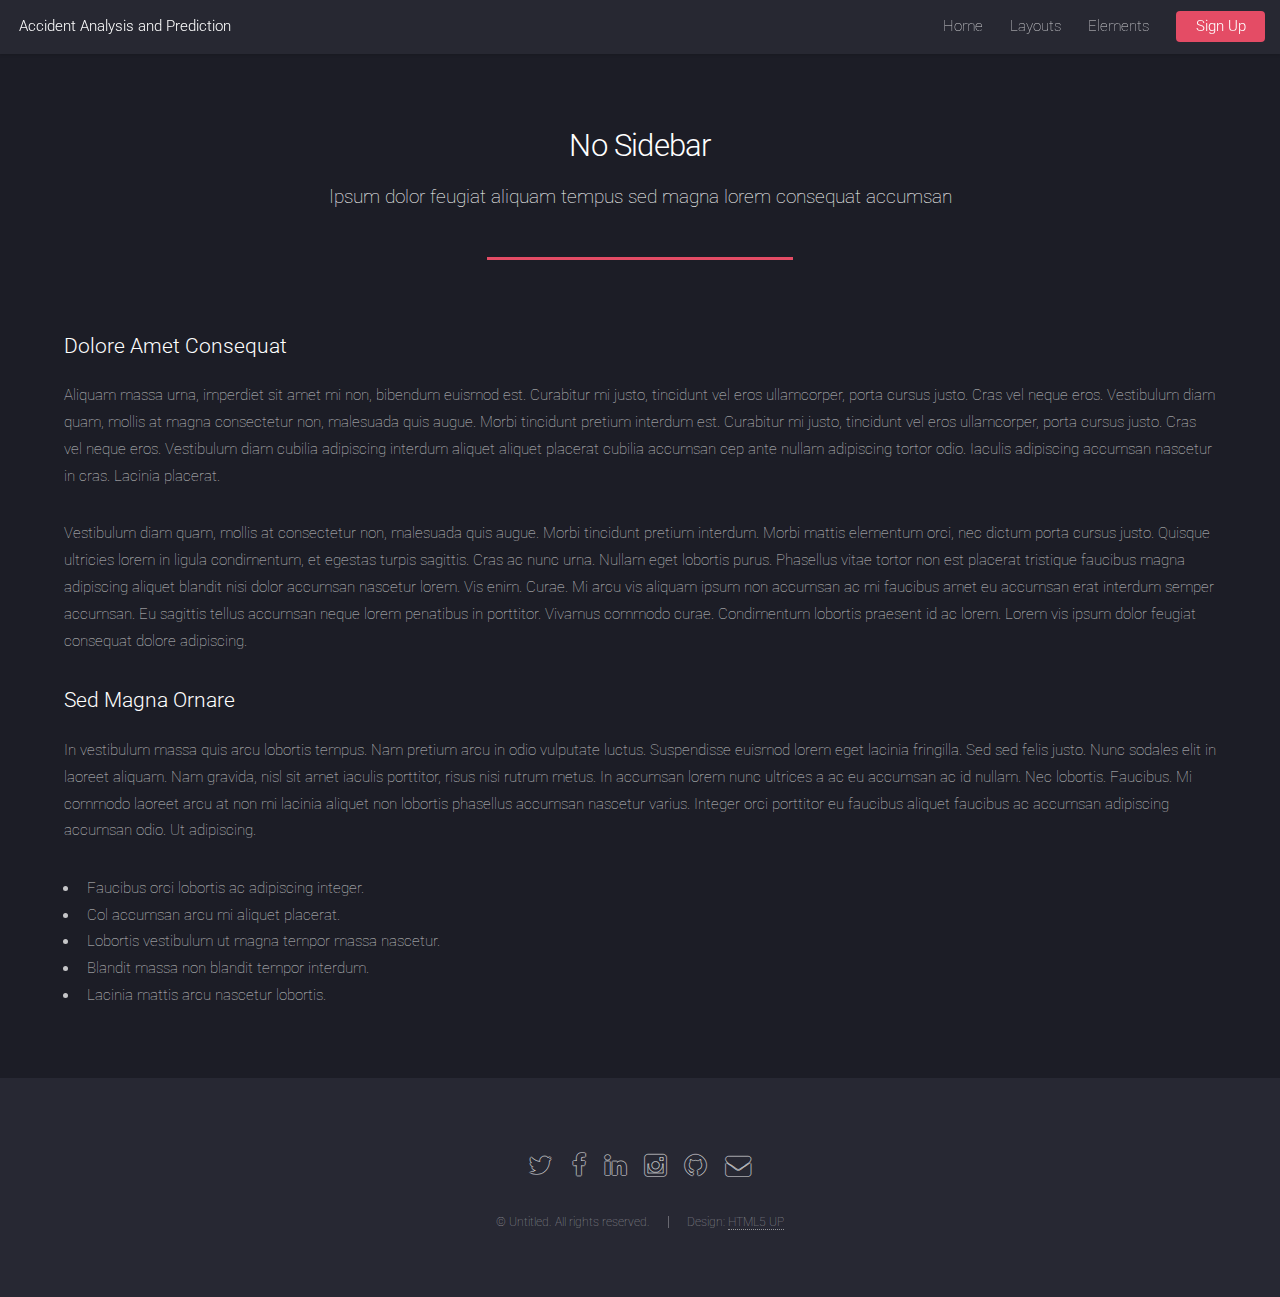
==== graphs.html @ af078f93 "Initial Commit" ====
<!DOCTYPE HTML>
<!--
	Landed by HTML5 UP
	html5up.net | @n33co
	Free for personal and commercial use under the CCA 3.0 license (html5up.net/license)
-->
<html>
	<head>
		<title>No Sidebar - Landed by HTML5 UP</title>
		<meta charset="utf-8" />
		<meta name="viewport" content="width=device-width, initial-scale=1" />
		<!--[if lte IE 8]><script src="assets/js/ie/html5shiv.js"></script><![endif]-->
		<link rel="stylesheet" href="assets/css/main.css" />
		<script type="text/javascript" src="http://public.tableausoftware.com/javascripts/api/tableau_v8.debug.js"></script>
		<script type="text/javascript" src="graph.js"></script>
		<!--[if lte IE 9]><link rel="stylesheet" href="assets/css/ie9.css" /><![endif]-->
		<!--[if lte IE 8]><link rel="stylesheet" href="assets/css/ie8.css" /><![endif]-->
	</head>
	<body>
		<div id="page-wrapper">

			<!-- Header -->
				<header id="header">
					<h1 id="logo"><a href="index.html">Accident Analysis and Prediction</a></h1>
					<nav id="nav">
						<ul>
							<li><a href="index.html">Home</a></li>
							<li>
								<a href="#">Layouts</a>
								<ul>
									<li><a href="left-sidebar.html">Left Sidebar</a></li>
									<li><a href="right-sidebar.html">Right Sidebar</a></li>
									<li><a href="no-sidebar.html">No Sidebar</a></li>
									<li>
										<a href="#">Submenu</a>
										<ul>
											<li><a href="#">Option 1</a></li>
											<li><a href="#">Option 2</a></li>
											<li><a href="#">Option 3</a></li>
											<li><a href="#">Option 4</a></li>
										</ul>
									</li>
								</ul>
							</li>
							<li><a href="elements.html">Elements</a></li>
							<li><a href="#" class="button special">Sign Up</a></li>
						</ul>
					</nav>
				</header>

				<!-- <div id='viz'></div> -->
			<!-- Main -->
				<div id="main" class="wrapper style1">
					<div class="container">
						<header class="major">
							<h2>No Sidebar</h2>
							<p>Ipsum dolor feugiat aliquam tempus sed magna lorem consequat accumsan</p>
						</header>

						<!-- Content -->
							<section id="content">
								<div id='viz_dayKilled'></div>
								<div id='viz_yearKilled'></div>
								<!-- <a href="#" class="image fit"><img src="images/pic07.jpg" alt="" /></a>
								 --><h3>Dolore Amet Consequat</h3>
								<p>Aliquam massa urna, imperdiet sit amet mi non, bibendum euismod est. Curabitur mi justo, tincidunt vel eros ullamcorper, porta cursus justo. Cras vel neque eros. Vestibulum diam quam, mollis at magna consectetur non, malesuada quis augue. Morbi tincidunt pretium interdum est. Curabitur mi justo, tincidunt vel eros ullamcorper, porta cursus justo. Cras vel neque eros. Vestibulum diam cubilia adipiscing interdum aliquet aliquet placerat cubilia accumsan cep ante nullam adipiscing tortor odio. Iaculis adipiscing accumsan nascetur in cras. Lacinia placerat.</p>
								<p>Vestibulum diam quam, mollis at consectetur non, malesuada quis augue. Morbi tincidunt pretium interdum. Morbi mattis elementum orci, nec dictum porta cursus justo. Quisque ultricies lorem in ligula condimentum, et egestas turpis sagittis. Cras ac nunc urna. Nullam eget lobortis purus. Phasellus vitae tortor non est placerat tristique faucibus magna adipiscing aliquet blandit nisi dolor accumsan nascetur lorem. Vis enim. Curae. Mi arcu vis aliquam ipsum non accumsan ac mi faucibus amet eu accumsan erat interdum semper accumsan. Eu sagittis tellus accumsan neque lorem penatibus in porttitor. Vivamus commodo curae. Condimentum lobortis praesent id ac lorem. Lorem vis ipsum dolor feugiat consequat dolore adipiscing.</p>
								<h3>Sed Magna Ornare</h3>
								<p>In vestibulum massa quis arcu lobortis tempus. Nam pretium arcu in odio vulputate luctus. Suspendisse euismod lorem eget lacinia fringilla. Sed sed felis justo. Nunc sodales elit in laoreet aliquam. Nam gravida, nisl sit amet iaculis porttitor, risus nisi rutrum metus. In accumsan lorem nunc ultrices a ac eu accumsan ac id nullam. Nec lobortis. Faucibus. Mi commodo laoreet arcu at non mi lacinia aliquet non lobortis phasellus accumsan nascetur varius. Integer orci porttitor eu faucibus aliquet faucibus ac accumsan adipiscing accumsan odio. Ut adipiscing.</p>
								<ul>
									<li>Faucibus orci lobortis ac adipiscing integer.</li>
									<li>Col accumsan arcu mi aliquet placerat.</li>
									<li>Lobortis vestibulum ut magna tempor massa nascetur.</li>
									<li>Blandit massa non blandit tempor interdum.</li>
									<li>Lacinia mattis arcu nascetur lobortis.</li>
								</ul>
							</section>

					</div>
				</div>

			<!-- Footer -->
				<footer id="footer">
					<ul class="icons">
						<li><a href="#" class="icon alt fa-twitter"><span class="label">Twitter</span></a></li>
						<li><a href="#" class="icon alt fa-facebook"><span class="label">Facebook</span></a></li>
						<li><a href="#" class="icon alt fa-linkedin"><span class="label">LinkedIn</span></a></li>
						<li><a href="#" class="icon alt fa-instagram"><span class="label">Instagram</span></a></li>
						<li><a href="#" class="icon alt fa-github"><span class="label">GitHub</span></a></li>
						<li><a href="#" class="icon alt fa-envelope"><span class="label">Email</span></a></li>
					</ul>
					<ul class="copyright">
						<li>&copy; Untitled. All rights reserved.</li><li>Design: <a href="http://html5up.net">HTML5 UP</a></li>
					</ul>
				</footer>

		</div>

		<!-- Scripts -->
			<script src="assets/js/jquery.min.js"></script>
			<script src="assets/js/jquery.scrolly.min.js"></script>
			<script src="assets/js/jquery.dropotron.min.js"></script>
			<script src="assets/js/jquery.scrollex.min.js"></script>
			<script src="assets/js/skel.min.js"></script>
			<script src="assets/js/util.js"></script>
			<!--[if lte IE 8]><script src="assets/js/ie/respond.min.js"></script><![endif]-->
			<script src="assets/js/main.js"></script>

	</body>
</html>
---- assets/css/main.css ----
@import url("font-awesome.min.css");
@import url("http://fonts.googleapis.com/css?family=Roboto:100,300,100italic,300italic");

/*
	Landed by HTML5 UP
	html5up.net | @n33co
	Free for personal and commercial use under the CCA 3.0 license (html5up.net/license)
*/

/* Reset */

	html, body, div, span, applet, object, iframe, h1, h2, h3, h4, h5, h6, p, blockquote, pre, a, abbr, acronym, address, big, cite, code, del, dfn, em, img, ins, kbd, q, s, samp, small, strike, strong, sub, sup, tt, var, b, u, i, center, dl, dt, dd, ol, ul, li, fieldset, form, label, legend, table, caption, tbody, tfoot, thead, tr, th, td, article, aside, canvas, details, embed, figure, figcaption, footer, header, hgroup, menu, nav, output, ruby, section, summary, time, mark, audio, video {
		margin: 0;
		padding: 0;
		border: 0;
		font-size: 100%;
		font: inherit;
		vertical-align: baseline;
	}

	article, aside, details, figcaption, figure, footer, header, hgroup, menu, nav, section {
		display: block;
	}

	body {
		line-height: 1;
	}

	ol, ul {
		list-style: none;
	}

	blockquote, q {
		quotes: none;
	}

	blockquote:before, blockquote:after, q:before, q:after {
		content: '';
		content: none;
	}

	table {
		border-collapse: collapse;
		border-spacing: 0;
	}

	body {
		-webkit-text-size-adjust: none;
	}

/* Box Model */

	*, *:before, *:after {
		-moz-box-sizing: border-box;
		-webkit-box-sizing: border-box;
		box-sizing: border-box;
	}

/* Containers */

	.container {
		margin-left: auto;
		margin-right: auto;
	}

	.container.\31 25\25 {
		width: 100%;
		max-width: 87.5em;
		min-width: 70em;
	}

	.container.\37 5\25 {
		width: 52.5em;
	}

	.container.\35 0\25 {
		width: 35em;
	}

	.container.\32 5\25 {
		width: 17.5em;
	}

	.container {
		width: 70em;
	}

	@media screen and (max-width: 1680px) {

		.container.\31 25\25 {
			width: 100%;
			max-width: 87.5em;
			min-width: 70em;
		}

		.container.\37 5\25 {
			width: 52.5em;
		}

		.container.\35 0\25 {
			width: 35em;
		}

		.container.\32 5\25 {
			width: 17.5em;
		}

		.container {
			width: 70em;
		}

	}

	@media screen and (max-width: 1280px) {

		.container.\31 25\25 {
			width: 100%;
			max-width: 112.5%;
			min-width: 90%;
		}

		.container.\37 5\25 {
			width: 67.5%;
		}

		.container.\35 0\25 {
			width: 45%;
		}

		.container.\32 5\25 {
			width: 22.5%;
		}

		.container {
			width: 90%;
		}

	}

	@media screen and (max-width: 980px) {

		.container.\31 25\25 {
			width: 100%;
			max-width: 125%;
			min-width: 100%;
		}

		.container.\37 5\25 {
			width: 75%;
		}

		.container.\35 0\25 {
			width: 50%;
		}

		.container.\32 5\25 {
			width: 25%;
		}

		.container {
			width: 100% !important;
		}

	}

	@media screen and (max-width: 736px) {

		.container.\31 25\25 {
			width: 100%;
			max-width: 125%;
			min-width: 100%;
		}

		.container.\37 5\25 {
			width: 75%;
		}

		.container.\35 0\25 {
			width: 50%;
		}

		.container.\32 5\25 {
			width: 25%;
		}

		.container {
			width: 100% !important;
		}

	}

	@media screen and (max-width: 480px) {

		.container.\31 25\25 {
			width: 100%;
			max-width: 125%;
			min-width: 100%;
		}

		.container.\37 5\25 {
			width: 75%;
		}

		.container.\35 0\25 {
			width: 50%;
		}

		.container.\32 5\25 {
			width: 25%;
		}

		.container {
			width: 100% !important;
		}

	}

/* Grid */

	.row {
		border-bottom: solid 1px transparent;
		-moz-box-sizing: border-box;
		-webkit-box-sizing: border-box;
		box-sizing: border-box;
	}

	.row > * {
		float: left;
		-moz-box-sizing: border-box;
		-webkit-box-sizing: border-box;
		box-sizing: border-box;
	}

	.row:after, .row:before {
		content: '';
		display: block;
		clear: both;
		height: 0;
	}

	.row.uniform > * > :first-child {
		margin-top: 0;
	}

	.row.uniform > * > :last-child {
		margin-bottom: 0;
	}

	.row.\30 \25 > * {
		padding: 0 0 0 0em;
	}

	.row.\30 \25 {
		margin: 0 0 -1px 0em;
	}

	.row.uniform.\30 \25 > * {
		padding: 0em 0 0 0em;
	}

	.row.uniform.\30 \25 {
		margin: 0em 0 -1px 0em;
	}

	.row > * {
		padding: 0 0 0 2.5em;
	}

	.row {
		margin: 0 0 -1px -2.5em;
	}

	.row.uniform > * {
		padding: 2.5em 0 0 2.5em;
	}

	.row.uniform {
		margin: -2.5em 0 -1px -2.5em;
	}

	.row.\32 00\25 > * {
		padding: 0 0 0 5em;
	}

	.row.\32 00\25 {
		margin: 0 0 -1px -5em;
	}

	.row.uniform.\32 00\25 > * {
		padding: 5em 0 0 5em;
	}

	.row.uniform.\32 00\25 {
		margin: -5em 0 -1px -5em;
	}

	.row.\31 50\25 > * {
		padding: 0 0 0 3.75em;
	}

	.row.\31 50\25 {
		margin: 0 0 -1px -3.75em;
	}

	.row.uniform.\31 50\25 > * {
		padding: 3.75em 0 0 3.75em;
	}

	.row.uniform.\31 50\25 {
		margin: -3.75em 0 -1px -3.75em;
	}

	.row.\35 0\25 > * {
		padding: 0 0 0 1.25em;
	}

	.row.\35 0\25 {
		margin: 0 0 -1px -1.25em;
	}

	.row.uniform.\35 0\25 > * {
		padding: 1.25em 0 0 1.25em;
	}

	.row.uniform.\35 0\25 {
		margin: -1.25em 0 -1px -1.25em;
	}

	.row.\32 5\25 > * {
		padding: 0 0 0 0.625em;
	}

	.row.\32 5\25 {
		margin: 0 0 -1px -0.625em;
	}

	.row.uniform.\32 5\25 > * {
		padding: 0.625em 0 0 0.625em;
	}

	.row.uniform.\32 5\25 {
		margin: -0.625em 0 -1px -0.625em;
	}

	.\31 2u, .\31 2u\24 {
		width: 100%;
		clear: none;
		margin-left: 0;
	}

	.\31 1u, .\31 1u\24 {
		width: 91.6666666667%;
		clear: none;
		margin-left: 0;
	}

	.\31 0u, .\31 0u\24 {
		width: 83.3333333333%;
		clear: none;
		margin-left: 0;
	}

	.\39 u, .\39 u\24 {
		width: 75%;
		clear: none;
		margin-left: 0;
	}

	.\38 u, .\38 u\24 {
		width: 66.6666666667%;
		clear: none;
		margin-left: 0;
	}

	.\37 u, .\37 u\24 {
		width: 58.3333333333%;
		clear: none;
		margin-left: 0;
	}

	.\36 u, .\36 u\24 {
		width: 50%;
		clear: none;
		margin-left: 0;
	}

	.\35 u, .\35 u\24 {
		width: 41.6666666667%;
		clear: none;
		margin-left: 0;
	}

	.\34 u, .\34 u\24 {
		width: 33.3333333333%;
		clear: none;
		margin-left: 0;
	}

	.\33 u, .\33 u\24 {
		width: 25%;
		clear: none;
		margin-left: 0;
	}

	.\32 u, .\32 u\24 {
		width: 16.6666666667%;
		clear: none;
		margin-left: 0;
	}

	.\31 u, .\31 u\24 {
		width: 8.3333333333%;
		clear: none;
		margin-left: 0;
	}

	.\31 2u\24 + *,
	.\31 1u\24 + *,
	.\31 0u\24 + *,
	.\39 u\24 + *,
	.\38 u\24 + *,
	.\37 u\24 + *,
	.\36 u\24 + *,
	.\35 u\24 + *,
	.\34 u\24 + *,
	.\33 u\24 + *,
	.\32 u\24 + *,
	.\31 u\24 + * {
		clear: left;
	}

	.\-11u {
		margin-left: 91.66667%;
	}

	.\-10u {
		margin-left: 83.33333%;
	}

	.\-9u {
		margin-left: 75%;
	}

	.\-8u {
		margin-left: 66.66667%;
	}

	.\-7u {
		margin-left: 58.33333%;
	}

	.\-6u {
		margin-left: 50%;
	}

	.\-5u {
		margin-left: 41.66667%;
	}

	.\-4u {
		margin-left: 33.33333%;
	}

	.\-3u {
		margin-left: 25%;
	}

	.\-2u {
		margin-left: 16.66667%;
	}

	.\-1u {
		margin-left: 8.33333%;
	}

	@media screen and (max-width: 1680px) {

		.row > * {
			padding: 0 0 0 2.5em;
		}

		.row {
			margin: 0 0 -1px -2.5em;
		}

		.row.uniform > * {
			padding: 2.5em 0 0 2.5em;
		}

		.row.uniform {
			margin: -2.5em 0 -1px -2.5em;
		}

		.row.\32 00\25 > * {
			padding: 0 0 0 5em;
		}

		.row.\32 00\25 {
			margin: 0 0 -1px -5em;
		}

		.row.uniform.\32 00\25 > * {
			padding: 5em 0 0 5em;
		}

		.row.uniform.\32 00\25 {
			margin: -5em 0 -1px -5em;
		}

		.row.\31 50\25 > * {
			padding: 0 0 0 3.75em;
		}

		.row.\31 50\25 {
			margin: 0 0 -1px -3.75em;
		}

		.row.uniform.\31 50\25 > * {
			padding: 3.75em 0 0 3.75em;
		}

		.row.uniform.\31 50\25 {
			margin: -3.75em 0 -1px -3.75em;
		}

		.row.\35 0\25 > * {
			padding: 0 0 0 1.25em;
		}

		.row.\35 0\25 {
			margin: 0 0 -1px -1.25em;
		}

		.row.uniform.\35 0\25 > * {
			padding: 1.25em 0 0 1.25em;
		}

		.row.uniform.\35 0\25 {
			margin: -1.25em 0 -1px -1.25em;
		}

		.row.\32 5\25 > * {
			padding: 0 0 0 0.625em;
		}

		.row.\32 5\25 {
			margin: 0 0 -1px -0.625em;
		}

		.row.uniform.\32 5\25 > * {
			padding: 0.625em 0 0 0.625em;
		}

		.row.uniform.\32 5\25 {
			margin: -0.625em 0 -1px -0.625em;
		}

		.\31 2u\28xlarge\29, .\31 2u\24\28xlarge\29 {
			width: 100%;
			clear: none;
			margin-left: 0;
		}

		.\31 1u\28xlarge\29, .\31 1u\24\28xlarge\29 {
			width: 91.6666666667%;
			clear: none;
			margin-left: 0;
		}

		.\31 0u\28xlarge\29, .\31 0u\24\28xlarge\29 {
			width: 83.3333333333%;
			clear: none;
			margin-left: 0;
		}

		.\39 u\28xlarge\29, .\39 u\24\28xlarge\29 {
			width: 75%;
			clear: none;
			margin-left: 0;
		}

		.\38 u\28xlarge\29, .\38 u\24\28xlarge\29 {
			width: 66.6666666667%;
			clear: none;
			margin-left: 0;
		}

		.\37 u\28xlarge\29, .\37 u\24\28xlarge\29 {
			width: 58.3333333333%;
			clear: none;
			margin-left: 0;
		}

		.\36 u\28xlarge\29, .\36 u\24\28xlarge\29 {
			width: 50%;
			clear: none;
			margin-left: 0;
		}

		.\35 u\28xlarge\29, .\35 u\24\28xlarge\29 {
			width: 41.6666666667%;
			clear: none;
			margin-left: 0;
		}

		.\34 u\28xlarge\29, .\34 u\24\28xlarge\29 {
			width: 33.3333333333%;
			clear: none;
			margin-left: 0;
		}

		.\33 u\28xlarge\29, .\33 u\24\28xlarge\29 {
			width: 25%;
			clear: none;
			margin-left: 0;
		}

		.\32 u\28xlarge\29, .\32 u\24\28xlarge\29 {
			width: 16.6666666667%;
			clear: none;
			margin-left: 0;
		}

		.\31 u\28xlarge\29, .\31 u\24\28xlarge\29 {
			width: 8.3333333333%;
			clear: none;
			margin-left: 0;
		}

		.\31 2u\24\28xlarge\29 + *,
		.\31 1u\24\28xlarge\29 + *,
		.\31 0u\24\28xlarge\29 + *,
		.\39 u\24\28xlarge\29 + *,
		.\38 u\24\28xlarge\29 + *,
		.\37 u\24\28xlarge\29 + *,
		.\36 u\24\28xlarge\29 + *,
		.\35 u\24\28xlarge\29 + *,
		.\34 u\24\28xlarge\29 + *,
		.\33 u\24\28xlarge\29 + *,
		.\32 u\24\28xlarge\29 + *,
		.\31 u\24\28xlarge\29 + * {
			clear: left;
		}

		.\-11u\28xlarge\29 {
			margin-left: 91.66667%;
		}

		.\-10u\28xlarge\29 {
			margin-left: 83.33333%;
		}

		.\-9u\28xlarge\29 {
			margin-left: 75%;
		}

		.\-8u\28xlarge\29 {
			margin-left: 66.66667%;
		}

		.\-7u\28xlarge\29 {
			margin-left: 58.33333%;
		}

		.\-6u\28xlarge\29 {
			margin-left: 50%;
		}

		.\-5u\28xlarge\29 {
			margin-left: 41.66667%;
		}

		.\-4u\28xlarge\29 {
			margin-left: 33.33333%;
		}

		.\-3u\28xlarge\29 {
			margin-left: 25%;
		}

		.\-2u\28xlarge\29 {
			margin-left: 16.66667%;
		}

		.\-1u\28xlarge\29 {
			margin-left: 8.33333%;
		}

	}

	@media screen and (max-width: 1280px) {

		.row > * {
			padding: 0 0 0 2.5em;
		}

		.row {
			margin: 0 0 -1px -2.5em;
		}

		.row.uniform > * {
			padding: 2.5em 0 0 2.5em;
		}

		.row.uniform {
			margin: -2.5em 0 -1px -2.5em;
		}

		.row.\32 00\25 > * {
			padding: 0 0 0 5em;
		}

		.row.\32 00\25 {
			margin: 0 0 -1px -5em;
		}

		.row.uniform.\32 00\25 > * {
			padding: 5em 0 0 5em;
		}

		.row.uniform.\32 00\25 {
			margin: -5em 0 -1px -5em;
		}

		.row.\31 50\25 > * {
			padding: 0 0 0 3.75em;
		}

		.row.\31 50\25 {
			margin: 0 0 -1px -3.75em;
		}

		.row.uniform.\31 50\25 > * {
			padding: 3.75em 0 0 3.75em;
		}

		.row.uniform.\31 50\25 {
			margin: -3.75em 0 -1px -3.75em;
		}

		.row.\35 0\25 > * {
			padding: 0 0 0 1.25em;
		}

		.row.\35 0\25 {
			margin: 0 0 -1px -1.25em;
		}

		.row.uniform.\35 0\25 > * {
			padding: 1.25em 0 0 1.25em;
		}

		.row.uniform.\35 0\25 {
			margin: -1.25em 0 -1px -1.25em;
		}

		.row.\32 5\25 > * {
			padding: 0 0 0 0.625em;
		}

		.row.\32 5\25 {
			margin: 0 0 -1px -0.625em;
		}

		.row.uniform.\32 5\25 > * {
			padding: 0.625em 0 0 0.625em;
		}

		.row.uniform.\32 5\25 {
			margin: -0.625em 0 -1px -0.625em;
		}

		.\31 2u\28large\29, .\31 2u\24\28large\29 {
			width: 100%;
			clear: none;
			margin-left: 0;
		}

		.\31 1u\28large\29, .\31 1u\24\28large\29 {
			width: 91.6666666667%;
			clear: none;
			margin-left: 0;
		}

		.\31 0u\28large\29, .\31 0u\24\28large\29 {
			width: 83.3333333333%;
			clear: none;
			margin-left: 0;
		}

		.\39 u\28large\29, .\39 u\24\28large\29 {
			width: 75%;
			clear: none;
			margin-left: 0;
		}

		.\38 u\28large\29, .\38 u\24\28large\29 {
			width: 66.6666666667%;
			clear: none;
			margin-left: 0;
		}

		.\37 u\28large\29, .\37 u\24\28large\29 {
			width: 58.3333333333%;
			clear: none;
			margin-left: 0;
		}

		.\36 u\28large\29, .\36 u\24\28large\29 {
			width: 50%;
			clear: none;
			margin-left: 0;
		}

		.\35 u\28large\29, .\35 u\24\28large\29 {
			width: 41.6666666667%;
			clear: none;
			margin-left: 0;
		}

		.\34 u\28large\29, .\34 u\24\28large\29 {
			width: 33.3333333333%;
			clear: none;
			margin-left: 0;
		}

		.\33 u\28large\29, .\33 u\24\28large\29 {
			width: 25%;
			clear: none;
			margin-left: 0;
		}

		.\32 u\28large\29, .\32 u\24\28large\29 {
			width: 16.6666666667%;
			clear: none;
			margin-left: 0;
		}

		.\31 u\28large\29, .\31 u\24\28large\29 {
			width: 8.3333333333%;
			clear: none;
			margin-left: 0;
		}

		.\31 2u\24\28large\29 + *,
		.\31 1u\24\28large\29 + *,
		.\31 0u\24\28large\29 + *,
		.\39 u\24\28large\29 + *,
		.\38 u\24\28large\29 + *,
		.\37 u\24\28large\29 + *,
		.\36 u\24\28large\29 + *,
		.\35 u\24\28large\29 + *,
		.\34 u\24\28large\29 + *,
		.\33 u\24\28large\29 + *,
		.\32 u\24\28large\29 + *,
		.\31 u\24\28large\29 + * {
			clear: left;
		}

		.\-11u\28large\29 {
			margin-left: 91.66667%;
		}

		.\-10u\28large\29 {
			margin-left: 83.33333%;
		}

		.\-9u\28large\29 {
			margin-left: 75%;
		}

		.\-8u\28large\29 {
			margin-left: 66.66667%;
		}

		.\-7u\28large\29 {
			margin-left: 58.33333%;
		}

		.\-6u\28large\29 {
			margin-left: 50%;
		}

		.\-5u\28large\29 {
			margin-left: 41.66667%;
		}

		.\-4u\28large\29 {
			margin-left: 33.33333%;
		}

		.\-3u\28large\29 {
			margin-left: 25%;
		}

		.\-2u\28large\29 {
			margin-left: 16.66667%;
		}

		.\-1u\28large\29 {
			margin-left: 8.33333%;
		}

	}

	@media screen and (max-width: 980px) {

		.row > * {
			padding: 0 0 0 2.5em;
		}

		.row {
			margin: 0 0 -1px -2.5em;
		}

		.row.uniform > * {
			padding: 2.5em 0 0 2.5em;
		}

		.row.uniform {
			margin: -2.5em 0 -1px -2.5em;
		}

		.row.\32 00\25 > * {
			padding: 0 0 0 5em;
		}

		.row.\32 00\25 {
			margin: 0 0 -1px -5em;
		}

		.row.uniform.\32 00\25 > * {
			padding: 5em 0 0 5em;
		}

		.row.uniform.\32 00\25 {
			margin: -5em 0 -1px -5em;
		}

		.row.\31 50\25 > * {
			padding: 0 0 0 3.75em;
		}

		.row.\31 50\25 {
			margin: 0 0 -1px -3.75em;
		}

		.row.uniform.\31 50\25 > * {
			padding: 3.75em 0 0 3.75em;
		}

		.row.uniform.\31 50\25 {
			margin: -3.75em 0 -1px -3.75em;
		}

		.row.\35 0\25 > * {
			padding: 0 0 0 1.25em;
		}

		.row.\35 0\25 {
			margin: 0 0 -1px -1.25em;
		}

		.row.uniform.\35 0\25 > * {
			padding: 1.25em 0 0 1.25em;
		}

		.row.uniform.\35 0\25 {
			margin: -1.25em 0 -1px -1.25em;
		}

		.row.\32 5\25 > * {
			padding: 0 0 0 0.625em;
		}

		.row.\32 5\25 {
			margin: 0 0 -1px -0.625em;
		}

		.row.uniform.\32 5\25 > * {
			padding: 0.625em 0 0 0.625em;
		}

		.row.uniform.\32 5\25 {
			margin: -0.625em 0 -1px -0.625em;
		}

		.\31 2u\28medium\29, .\31 2u\24\28medium\29 {
			width: 100%;
			clear: none;
			margin-left: 0;
		}

		.\31 1u\28medium\29, .\31 1u\24\28medium\29 {
			width: 91.6666666667%;
			clear: none;
			margin-left: 0;
		}

		.\31 0u\28medium\29, .\31 0u\24\28medium\29 {
			width: 83.3333333333%;
			clear: none;
			margin-left: 0;
		}

		.\39 u\28medium\29, .\39 u\24\28medium\29 {
			width: 75%;
			clear: none;
			margin-left: 0;
		}

		.\38 u\28medium\29, .\38 u\24\28medium\29 {
			width: 66.6666666667%;
			clear: none;
			margin-left: 0;
		}

		.\37 u\28medium\29, .\37 u\24\28medium\29 {
			width: 58.3333333333%;
			clear: none;
			margin-left: 0;
		}

		.\36 u\28medium\29, .\36 u\24\28medium\29 {
			width: 50%;
			clear: none;
			margin-left: 0;
		}

		.\35 u\28medium\29, .\35 u\24\28medium\29 {
			width: 41.6666666667%;
			clear: none;
			margin-left: 0;
		}

		.\34 u\28medium\29, .\34 u\24\28medium\29 {
			width: 33.3333333333%;
			clear: none;
			margin-left: 0;
		}

		.\33 u\28medium\29, .\33 u\24\28medium\29 {
			width: 25%;
			clear: none;
			margin-left: 0;
		}

		.\32 u\28medium\29, .\32 u\24\28medium\29 {
			width: 16.6666666667%;
			clear: none;
			margin-left: 0;
		}

		.\31 u\28medium\29, .\31 u\24\28medium\29 {
			width: 8.3333333333%;
			clear: none;
			margin-left: 0;
		}

		.\31 2u\24\28medium\29 + *,
		.\31 1u\24\28medium\29 + *,
		.\31 0u\24\28medium\29 + *,
		.\39 u\24\28medium\29 + *,
		.\38 u\24\28medium\29 + *,
		.\37 u\24\28medium\29 + *,
		.\36 u\24\28medium\29 + *,
		.\35 u\24\28medium\29 + *,
		.\34 u\24\28medium\29 + *,
		.\33 u\24\28medium\29 + *,
		.\32 u\24\28medium\29 + *,
		.\31 u\24\28medium\29 + * {
			clear: left;
		}

		.\-11u\28medium\29 {
			margin-left: 91.66667%;
		}

		.\-10u\28medium\29 {
			margin-left: 83.33333%;
		}

		.\-9u\28medium\29 {
			margin-left: 75%;
		}

		.\-8u\28medium\29 {
			margin-left: 66.66667%;
		}

		.\-7u\28medium\29 {
			margin-left: 58.33333%;
		}

		.\-6u\28medium\29 {
			margin-left: 50%;
		}

		.\-5u\28medium\29 {
			margin-left: 41.66667%;
		}

		.\-4u\28medium\29 {
			margin-left: 33.33333%;
		}

		.\-3u\28medium\29 {
			margin-left: 25%;
		}

		.\-2u\28medium\29 {
			margin-left: 16.66667%;
		}

		.\-1u\28medium\29 {
			margin-left: 8.33333%;
		}

	}

	@media screen and (max-width: 736px) {

		.row > * {
			padding: 0 0 0 2.5em;
		}

		.row {
			margin: 0 0 -1px -2.5em;
		}

		.row.uniform > * {
			padding: 2.5em 0 0 2.5em;
		}

		.row.uniform {
			margin: -2.5em 0 -1px -2.5em;
		}

		.row.\32 00\25 > * {
			padding: 0 0 0 5em;
		}

		.row.\32 00\25 {
			margin: 0 0 -1px -5em;
		}

		.row.uniform.\32 00\25 > * {
			padding: 5em 0 0 5em;
		}

		.row.uniform.\32 00\25 {
			margin: -5em 0 -1px -5em;
		}

		.row.\31 50\25 > * {
			padding: 0 0 0 3.75em;
		}

		.row.\31 50\25 {
			margin: 0 0 -1px -3.75em;
		}

		.row.uniform.\31 50\25 > * {
			padding: 3.75em 0 0 3.75em;
		}

		.row.uniform.\31 50\25 {
			margin: -3.75em 0 -1px -3.75em;
		}

		.row.\35 0\25 > * {
			padding: 0 0 0 1.25em;
		}

		.row.\35 0\25 {
			margin: 0 0 -1px -1.25em;
		}

		.row.uniform.\35 0\25 > * {
			padding: 1.25em 0 0 1.25em;
		}

		.row.uniform.\35 0\25 {
			margin: -1.25em 0 -1px -1.25em;
		}

		.row.\32 5\25 > * {
			padding: 0 0 0 0.625em;
		}

		.row.\32 5\25 {
			margin: 0 0 -1px -0.625em;
		}

		.row.uniform.\32 5\25 > * {
			padding: 0.625em 0 0 0.625em;
		}

		.row.uniform.\32 5\25 {
			margin: -0.625em 0 -1px -0.625em;
		}

		.\31 2u\28small\29, .\31 2u\24\28small\29 {
			width: 100%;
			clear: none;
			margin-left: 0;
		}

		.\31 1u\28small\29, .\31 1u\24\28small\29 {
			width: 91.6666666667%;
			clear: none;
			margin-left: 0;
		}

		.\31 0u\28small\29, .\31 0u\24\28small\29 {
			width: 83.3333333333%;
			clear: none;
			margin-left: 0;
		}

		.\39 u\28small\29, .\39 u\24\28small\29 {
			width: 75%;
			clear: none;
			margin-left: 0;
		}

		.\38 u\28small\29, .\38 u\24\28small\29 {
			width: 66.6666666667%;
			clear: none;
			margin-left: 0;
		}

		.\37 u\28small\29, .\37 u\24\28small\29 {
			width: 58.3333333333%;
			clear: none;
			margin-left: 0;
		}

		.\36 u\28small\29, .\36 u\24\28small\29 {
			width: 50%;
			clear: none;
			margin-left: 0;
		}

		.\35 u\28small\29, .\35 u\24\28small\29 {
			width: 41.6666666667%;
			clear: none;
			margin-left: 0;
		}

		.\34 u\28small\29, .\34 u\24\28small\29 {
			width: 33.3333333333%;
			clear: none;
			margin-left: 0;
		}

		.\33 u\28small\29, .\33 u\24\28small\29 {
			width: 25%;
			clear: none;
			margin-left: 0;
		}

		.\32 u\28small\29, .\32 u\24\28small\29 {
			width: 16.6666666667%;
			clear: none;
			margin-left: 0;
		}

		.\31 u\28small\29, .\31 u\24\28small\29 {
			width: 8.3333333333%;
			clear: none;
			margin-left: 0;
		}

		.\31 2u\24\28small\29 + *,
		.\31 1u\24\28small\29 + *,
		.\31 0u\24\28small\29 + *,
		.\39 u\24\28small\29 + *,
		.\38 u\24\28small\29 + *,
		.\37 u\24\28small\29 + *,
		.\36 u\24\28small\29 + *,
		.\35 u\24\28small\29 + *,
		.\34 u\24\28small\29 + *,
		.\33 u\24\28small\29 + *,
		.\32 u\24\28small\29 + *,
		.\31 u\24\28small\29 + * {
			clear: left;
		}

		.\-11u\28small\29 {
			margin-left: 91.66667%;
		}

		.\-10u\28small\29 {
			margin-left: 83.33333%;
		}

		.\-9u\28small\29 {
			margin-left: 75%;
		}

		.\-8u\28small\29 {
			margin-left: 66.66667%;
		}

		.\-7u\28small\29 {
			margin-left: 58.33333%;
		}

		.\-6u\28small\29 {
			margin-left: 50%;
		}

		.\-5u\28small\29 {
			margin-left: 41.66667%;
		}

		.\-4u\28small\29 {
			margin-left: 33.33333%;
		}

		.\-3u\28small\29 {
			margin-left: 25%;
		}

		.\-2u\28small\29 {
			margin-left: 16.66667%;
		}

		.\-1u\28small\29 {
			margin-left: 8.33333%;
		}

	}

	@media screen and (max-width: 480px) {

		.row > * {
			padding: 0 0 0 2.5em;
		}

		.row {
			margin: 0 0 -1px -2.5em;
		}

		.row.uniform > * {
			padding: 2.5em 0 0 2.5em;
		}

		.row.uniform {
			margin: -2.5em 0 -1px -2.5em;
		}

		.row.\32 00\25 > * {
			padding: 0 0 0 5em;
		}

		.row.\32 00\25 {
			margin: 0 0 -1px -5em;
		}

		.row.uniform.\32 00\25 > * {
			padding: 5em 0 0 5em;
		}

		.row.uniform.\32 00\25 {
			margin: -5em 0 -1px -5em;
		}

		.row.\31 50\25 > * {
			padding: 0 0 0 3.75em;
		}

		.row.\31 50\25 {
			margin: 0 0 -1px -3.75em;
		}

		.row.uniform.\31 50\25 > * {
			padding: 3.75em 0 0 3.75em;
		}

		.row.uniform.\31 50\25 {
			margin: -3.75em 0 -1px -3.75em;
		}

		.row.\35 0\25 > * {
			padding: 0 0 0 1.25em;
		}

		.row.\35 0\25 {
			margin: 0 0 -1px -1.25em;
		}

		.row.uniform.\35 0\25 > * {
			padding: 1.25em 0 0 1.25em;
		}

		.row.uniform.\35 0\25 {
			margin: -1.25em 0 -1px -1.25em;
		}

		.row.\32 5\25 > * {
			padding: 0 0 0 0.625em;
		}

		.row.\32 5\25 {
			margin: 0 0 -1px -0.625em;
		}

		.row.uniform.\32 5\25 > * {
			padding: 0.625em 0 0 0.625em;
		}

		.row.uniform.\32 5\25 {
			margin: -0.625em 0 -1px -0.625em;
		}

		.\31 2u\28xsmall\29, .\31 2u\24\28xsmall\29 {
			width: 100%;
			clear: none;
			margin-left: 0;
		}

		.\31 1u\28xsmall\29, .\31 1u\24\28xsmall\29 {
			width: 91.6666666667%;
			clear: none;
			margin-left: 0;
		}

		.\31 0u\28xsmall\29, .\31 0u\24\28xsmall\29 {
			width: 83.3333333333%;
			clear: none;
			margin-left: 0;
		}

		.\39 u\28xsmall\29, .\39 u\24\28xsmall\29 {
			width: 75%;
			clear: none;
			margin-left: 0;
		}

		.\38 u\28xsmall\29, .\38 u\24\28xsmall\29 {
			width: 66.6666666667%;
			clear: none;
			margin-left: 0;
		}

		.\37 u\28xsmall\29, .\37 u\24\28xsmall\29 {
			width: 58.3333333333%;
			clear: none;
			margin-left: 0;
		}

		.\36 u\28xsmall\29, .\36 u\24\28xsmall\29 {
			width: 50%;
			clear: none;
			margin-left: 0;
		}

		.\35 u\28xsmall\29, .\35 u\24\28xsmall\29 {
			width: 41.6666666667%;
			clear: none;
			margin-left: 0;
		}

		.\34 u\28xsmall\29, .\34 u\24\28xsmall\29 {
			width: 33.3333333333%;
			clear: none;
			margin-left: 0;
		}

		.\33 u\28xsmall\29, .\33 u\24\28xsmall\29 {
			width: 25%;
			clear: none;
			margin-left: 0;
		}

		.\32 u\28xsmall\29, .\32 u\24\28xsmall\29 {
			width: 16.6666666667%;
			clear: none;
			margin-left: 0;
		}

		.\31 u\28xsmall\29, .\31 u\24\28xsmall\29 {
			width: 8.3333333333%;
			clear: none;
			margin-left: 0;
		}

		.\31 2u\24\28xsmall\29 + *,
		.\31 1u\24\28xsmall\29 + *,
		.\31 0u\24\28xsmall\29 + *,
		.\39 u\24\28xsmall\29 + *,
		.\38 u\24\28xsmall\29 + *,
		.\37 u\24\28xsmall\29 + *,
		.\36 u\24\28xsmall\29 + *,
		.\35 u\24\28xsmall\29 + *,
		.\34 u\24\28xsmall\29 + *,
		.\33 u\24\28xsmall\29 + *,
		.\32 u\24\28xsmall\29 + *,
		.\31 u\24\28xsmall\29 + * {
			clear: left;
		}

		.\-11u\28xsmall\29 {
			margin-left: 91.66667%;
		}

		.\-10u\28xsmall\29 {
			margin-left: 83.33333%;
		}

		.\-9u\28xsmall\29 {
			margin-left: 75%;
		}

		.\-8u\28xsmall\29 {
			margin-left: 66.66667%;
		}

		.\-7u\28xsmall\29 {
			margin-left: 58.33333%;
		}

		.\-6u\28xsmall\29 {
			margin-left: 50%;
		}

		.\-5u\28xsmall\29 {
			margin-left: 41.66667%;
		}

		.\-4u\28xsmall\29 {
			margin-left: 33.33333%;
		}

		.\-3u\28xsmall\29 {
			margin-left: 25%;
		}

		.\-2u\28xsmall\29 {
			margin-left: 16.66667%;
		}

		.\-1u\28xsmall\29 {
			margin-left: 8.33333%;
		}

	}

/* Basic */

	html, body {
		background: #1c1d26;
	}

	body.is-loading *, body.is-loading *:before, body.is-loading *:after {
		-moz-animation: none !important;
		-webkit-animation: none !important;
		-ms-animation: none !important;
		animation: none !important;
		-moz-transition: none !important;
		-webkit-transition: none !important;
		-ms-transition: none !important;
		transition: none !important;
	}

	body, input, select, textarea {
		color: rgba(255, 255, 255, 0.75);
		font-family: "Roboto", Helvetica, sans-serif;
		font-size: 15pt;
		font-weight: 100;
		line-height: 1.75em;
	}

	a {
		-moz-transition: border-color 0.2s ease-in-out, color 0.2s ease-in-out;
		-webkit-transition: border-color 0.2s ease-in-out, color 0.2s ease-in-out;
		-ms-transition: border-color 0.2s ease-in-out, color 0.2s ease-in-out;
		transition: border-color 0.2s ease-in-out, color 0.2s ease-in-out;
		border-bottom: dotted 1px;
		color: #e44c65;
		text-decoration: none;
	}

		a:hover {
			color: #e44c65 !important;
			border-bottom-color: transparent;
		}

	strong, b {
		color: #ffffff;
		font-weight: 300;
	}

	em, i {
		font-style: italic;
	}

	p {
		margin: 0 0 2em 0;
	}

	h1, h2, h3, h4, h5, h6 {
		color: #ffffff;
		font-weight: 300;
		line-height: 1em;
		margin: 0 0 1em 0;
	}

		h1 a, h2 a, h3 a, h4 a, h5 a, h6 a {
			color: inherit;
			border: 0;
		}

	h2 {
		font-size: 2em;
		line-height: 1.5em;
		letter-spacing: -0.025em;
	}

	h3 {
		font-size: 1.35em;
		line-height: 1.5em;
	}

	h4 {
		font-size: 1.1em;
		line-height: 1.5em;
	}

	h5 {
		font-size: 0.9em;
		line-height: 1.5em;
	}

	h6 {
		font-size: 0.7em;
		line-height: 1.5em;
	}

	sub {
		font-size: 0.8em;
		position: relative;
		top: 0.5em;
	}

	sup {
		font-size: 0.8em;
		position: relative;
		top: -0.5em;
	}

	hr {
		border: 0;
		border-bottom: solid 1px rgba(255, 255, 255, 0.3);
		margin: 3em 0;
	}

		hr.major {
			margin: 4em 0;
		}

	blockquote {
		border-left: solid 4px rgba(255, 255, 255, 0.3);
		font-style: italic;
		margin: 0 0 2em 0;
		padding: 0.5em 0 0.5em 2em;
	}

	code {
		background: rgba(255, 255, 255, 0.075);
		border-radius: 4px;
		font-family: "Courier New", monospace;
		font-size: 0.9em;
		margin: 0 0.25em;
		padding: 0.25em 0.65em;
	}

	pre {
		-webkit-overflow-scrolling: touch;
		font-family: "Courier New", monospace;
		font-size: 0.9em;
		margin: 0 0 2em 0;
	}

		pre code {
			display: block;
			line-height: 1.75em;
			padding: 1em 1.5em;
			overflow-x: auto;
		}

	.align-left {
		text-align: left;
	}

	.align-center {
		text-align: center;
	}

	.align-right {
		text-align: right;
	}

/* Loader */

	@-moz-keyframes spinner-show {
		0% {
			opacity: 0;
		}

		100% {
			opacity: 1;
		}
	}

	@-webkit-keyframes spinner-show {
		0% {
			opacity: 0;
		}

		100% {
			opacity: 1;
		}
	}

	@-ms-keyframes spinner-show {
		0% {
			opacity: 0;
		}

		100% {
			opacity: 1;
		}
	}

	@keyframes spinner-show {
		0% {
			opacity: 0;
		}

		100% {
			opacity: 1;
		}
	}

	@-moz-keyframes spinner-hide {
		0% {
			color: rgba(255, 255, 255, 0.15);
			z-index: 100001;
			-moz-transform: scale(1) rotate(0deg);
			-webkit-transform: scale(1) rotate(0deg);
			-ms-transform: scale(1) rotate(0deg);
			transform: scale(1) rotate(0deg);
		}

		99% {
			color: #1c1d26;
			z-index: 100001;
			-moz-transform: scale(0.5) rotate(360deg);
			-webkit-transform: scale(0.5) rotate(360deg);
			-ms-transform: scale(0.5) rotate(360deg);
			transform: scale(0.5) rotate(360deg);
		}

		100% {
			color: #1c1d26;
			z-index: -1;
			-moz-transform: scale(0.5) rotate(360deg);
			-webkit-transform: scale(0.5) rotate(360deg);
			-ms-transform: scale(0.5) rotate(360deg);
			transform: scale(0.5) rotate(360deg);
		}
	}

	@-webkit-keyframes spinner-hide {
		0% {
			color: rgba(255, 255, 255, 0.15);
			z-index: 100001;
			-moz-transform: scale(1) rotate(0deg);
			-webkit-transform: scale(1) rotate(0deg);
			-ms-transform: scale(1) rotate(0deg);
			transform: scale(1) rotate(0deg);
		}

		99% {
			color: #1c1d26;
			z-index: 100001;
			-moz-transform: scale(0.5) rotate(360deg);
			-webkit-transform: scale(0.5) rotate(360deg);
			-ms-transform: scale(0.5) rotate(360deg);
			transform: scale(0.5) rotate(360deg);
		}

		100% {
			color: #1c1d26;
			z-index: -1;
			-moz-transform: scale(0.5) rotate(360deg);
			-webkit-transform: scale(0.5) rotate(360deg);
			-ms-transform: scale(0.5) rotate(360deg);
			transform: scale(0.5) rotate(360deg);
		}
	}

	@-ms-keyframes spinner-hide {
		0% {
			color: rgba(255, 255, 255, 0.15);
			z-index: 100001;
			-moz-transform: scale(1) rotate(0deg);
			-webkit-transform: scale(1) rotate(0deg);
			-ms-transform: scale(1) rotate(0deg);
			transform: scale(1) rotate(0deg);
		}

		99% {
			color: #1c1d26;
			z-index: 100001;
			-moz-transform: scale(0.5) rotate(360deg);
			-webkit-transform: scale(0.5) rotate(360deg);
			-ms-transform: scale(0.5) rotate(360deg);
			transform: scale(0.5) rotate(360deg);
		}

		100% {
			color: #1c1d26;
			z-index: -1;
			-moz-transform: scale(0.5) rotate(360deg);
			-webkit-transform: scale(0.5) rotate(360deg);
			-ms-transform: scale(0.5) rotate(360deg);
			transform: scale(0.5) rotate(360deg);
		}
	}

	@keyframes spinner-hide {
		0% {
			color: rgba(255, 255, 255, 0.15);
			z-index: 100001;
			-moz-transform: scale(1) rotate(0deg);
			-webkit-transform: scale(1) rotate(0deg);
			-ms-transform: scale(1) rotate(0deg);
			transform: scale(1) rotate(0deg);
		}

		99% {
			color: #1c1d26;
			z-index: 100001;
			-moz-transform: scale(0.5) rotate(360deg);
			-webkit-transform: scale(0.5) rotate(360deg);
			-ms-transform: scale(0.5) rotate(360deg);
			transform: scale(0.5) rotate(360deg);
		}

		100% {
			color: #1c1d26;
			z-index: -1;
			-moz-transform: scale(0.5) rotate(360deg);
			-webkit-transform: scale(0.5) rotate(360deg);
			-ms-transform: scale(0.5) rotate(360deg);
			transform: scale(0.5) rotate(360deg);
		}
	}

	@-moz-keyframes spinner-rotate {
		0% {
			-moz-transform: scale(1) rotate(0deg);
			-webkit-transform: scale(1) rotate(0deg);
			-ms-transform: scale(1) rotate(0deg);
			transform: scale(1) rotate(0deg);
		}

		100% {
			-moz-transform: scale(1) rotate(360deg);
			-webkit-transform: scale(1) rotate(360deg);
			-ms-transform: scale(1) rotate(360deg);
			transform: scale(1) rotate(360deg);
		}
	}

	@-webkit-keyframes spinner-rotate {
		0% {
			-moz-transform: scale(1) rotate(0deg);
			-webkit-transform: scale(1) rotate(0deg);
			-ms-transform: scale(1) rotate(0deg);
			transform: scale(1) rotate(0deg);
		}

		100% {
			-moz-transform: scale(1) rotate(360deg);
			-webkit-transform: scale(1) rotate(360deg);
			-ms-transform: scale(1) rotate(360deg);
			transform: scale(1) rotate(360deg);
		}
	}

	@-ms-keyframes spinner-rotate {
		0% {
			-moz-transform: scale(1) rotate(0deg);
			-webkit-transform: scale(1) rotate(0deg);
			-ms-transform: scale(1) rotate(0deg);
			transform: scale(1) rotate(0deg);
		}

		100% {
			-moz-transform: scale(1) rotate(360deg);
			-webkit-transform: scale(1) rotate(360deg);
			-ms-transform: scale(1) rotate(360deg);
			transform: scale(1) rotate(360deg);
		}
	}

	@keyframes spinner-rotate {
		0% {
			-moz-transform: scale(1) rotate(0deg);
			-webkit-transform: scale(1) rotate(0deg);
			-ms-transform: scale(1) rotate(0deg);
			transform: scale(1) rotate(0deg);
		}

		100% {
			-moz-transform: scale(1) rotate(360deg);
			-webkit-transform: scale(1) rotate(360deg);
			-ms-transform: scale(1) rotate(360deg);
			transform: scale(1) rotate(360deg);
		}
	}

	@-moz-keyframes overlay-hide {
		0% {
			opacity: 1;
			z-index: 100000;
		}

		15% {
			opacity: 1;
			z-index: 100000;
		}

		99% {
			opacity: 0;
			z-index: 100000;
		}

		100% {
			opacity: 0;
			z-index: -1;
		}
	}

	@-webkit-keyframes overlay-hide {
		0% {
			opacity: 1;
			z-index: 100000;
		}

		15% {
			opacity: 1;
			z-index: 100000;
		}

		99% {
			opacity: 0;
			z-index: 100000;
		}

		100% {
			opacity: 0;
			z-index: -1;
		}
	}

	@-ms-keyframes overlay-hide {
		0% {
			opacity: 1;
			z-index: 100000;
		}

		15% {
			opacity: 1;
			z-index: 100000;
		}

		99% {
			opacity: 0;
			z-index: 100000;
		}

		100% {
			opacity: 0;
			z-index: -1;
		}
	}

	@keyframes overlay-hide {
		0% {
			opacity: 1;
			z-index: 100000;
		}

		15% {
			opacity: 1;
			z-index: 100000;
		}

		99% {
			opacity: 0;
			z-index: 100000;
		}

		100% {
			opacity: 0;
			z-index: -1;
		}
	}

	body.landing {
		text-decoration: none;
	}

		body.landing:before {
			-moz-osx-font-smoothing: grayscale;
			-webkit-font-smoothing: antialiased;
			font-family: FontAwesome;
			font-style: normal;
			font-weight: normal;
			text-transform: none !important;
		}

		body.landing:before {
			-moz-animation: spinner-show 1.5s 1 0.25s ease forwards, spinner-hide 0.25s ease-in-out forwards !important;
			-webkit-animation: spinner-show 1.5s 1 0.25s ease forwards, spinner-hide 0.25s ease-in-out forwards !important;
			-ms-animation: spinner-show 1.5s 1 0.25s ease forwards, spinner-hide 0.25s ease-in-out forwards !important;
			animation: spinner-show 1.5s 1 0.25s ease forwards, spinner-hide 0.25s ease-in-out forwards !important;
			-moz-transform-origin: 50% 50%;
			-webkit-transform-origin: 50% 50%;
			-ms-transform-origin: 50% 50%;
			transform-origin: 50% 50%;
			color: rgba(255, 255, 255, 0.15);
			content: '\f1ce';
			cursor: default;
			display: block;
			font-size: 2em;
			height: 2em;
			left: 50%;
			line-height: 2em;
			margin: -1em 0 0 -1em;
			opacity: 0;
			position: fixed;
			text-align: center;
			top: 50%;
			width: 2em;
			z-index: -1;
		}

		body.landing:after {
			-moz-animation: overlay-hide 1.5s ease-in forwards !important;
			-webkit-animation: overlay-hide 1.5s ease-in forwards !important;
			-ms-animation: overlay-hide 1.5s ease-in forwards !important;
			animation: overlay-hide 1.5s ease-in forwards !important;
			background: #1c1d26;
			content: '';
			display: block;
			height: 100%;
			left: 0;
			opacity: 0;
			position: fixed;
			top: 0;
			width: 100%;
			z-index: -1;
		}

		body.landing.is-loading:before {
			-moz-animation: spinner-show 1.5s 1 0.25s ease forwards, spinner-rotate 0.75s infinite linear !important;
			-webkit-animation: spinner-show 1.5s 1 0.25s ease forwards, spinner-rotate 0.75s infinite linear !important;
			-ms-animation: spinner-show 1.5s 1 0.25s ease forwards, spinner-rotate 0.75s infinite linear !important;
			animation: spinner-show 1.5s 1 0.25s ease forwards, spinner-rotate 0.75s infinite linear !important;
			z-index: 100001;
		}

		body.landing.is-loading:after {
			-moz-animation: none !important;
			-webkit-animation: none !important;
			-ms-animation: none !important;
			animation: none !important;
			opacity: 1;
			z-index: 100000;
		}

	@media (-webkit-min-device-pixel-ratio: 2) {

		body.landing:before {
			line-height: 2.025em;
		}

	}

/* Section/Article */

	section.special, article.special {
		text-align: center;
	}

	header p {
		color: #ffffff;
		position: relative;
		margin: 0 0 1.5em 0;
	}

	header h2 + p {
		font-size: 1.25em;
		margin-top: -1em;
		line-height: 1.75em;
	}

	header h3 + p {
		font-size: 1.1em;
		margin-top: -0.8em;
		line-height: 1.75em;
	}

	header h4 + p,
	header h5 + p,
	header h6 + p {
		font-size: 0.9em;
		margin-top: -0.6em;
		line-height: 1.5em;
	}

	header.major {
		margin: 0 0 4em 0;
		position: relative;
		text-align: center;
	}

		header.major:after {
			background: #e44c65;
			content: '';
			display: inline-block;
			height: 0.2em;
			max-width: 20em;
			width: 75%;
		}

	footer.major {
		margin: 4em 0 0 0;
	}

/* Form */

	form {
		margin: 0 0 2em 0;
	}

	label {
		color: #ffffff;
		display: block;
		font-size: 0.9em;
		font-weight: 300;
		margin: 0 0 1em 0;
	}

	input[type="text"],
	input[type="password"],
	input[type="email"],
	select,
	textarea {
		-moz-appearance: none;
		-webkit-appearance: none;
		-ms-appearance: none;
		appearance: none;
		-moz-transition: border-color 0.2s ease-in-out;
		-webkit-transition: border-color 0.2s ease-in-out;
		-ms-transition: border-color 0.2s ease-in-out;
		transition: border-color 0.2s ease-in-out;
		background: transparent;
		border-radius: 4px;
		border: solid 1px rgba(255, 255, 255, 0.3);
		color: inherit;
		display: block;
		outline: 0;
		padding: 0 1em;
		text-decoration: none;
		width: 100%;
	}

		input[type="text"]:invalid,
		input[type="password"]:invalid,
		input[type="email"]:invalid,
		select:invalid,
		textarea:invalid {
			box-shadow: none;
		}

		input[type="text"]:focus,
		input[type="password"]:focus,
		input[type="email"]:focus,
		select:focus,
		textarea:focus {
			border-color: #e44c65;
		}

	.select-wrapper {
		text-decoration: none;
		display: block;
		position: relative;
	}

		.select-wrapper:before {
			-moz-osx-font-smoothing: grayscale;
			-webkit-font-smoothing: antialiased;
			font-family: FontAwesome;
			font-style: normal;
			font-weight: normal;
			text-transform: none !important;
		}

		.select-wrapper:before {
			color: rgba(255, 255, 255, 0.3);
			content: '\f078';
			display: block;
			height: 3em;
			line-height: 3em;
			pointer-events: none;
			position: absolute;
			right: 0;
			text-align: center;
			top: 0;
			width: 3em;
		}

		.select-wrapper select::-ms-expand {
			display: none;
		}

	input[type="text"],
	input[type="password"],
	input[type="email"],
	select {
		height: 3em;
	}

	textarea {
		padding: 0.75em 1em;
	}

	select option {
		background-color: #1c1d26;
		color: #ffffff;
	}

	select:focus::-ms-value {
		background: transparent;
	}

	input[type="checkbox"],
	input[type="radio"] {
		-moz-appearance: none;
		-webkit-appearance: none;
		-ms-appearance: none;
		appearance: none;
		display: block;
		float: left;
		margin-right: -2em;
		opacity: 0;
		width: 1em;
		z-index: -1;
	}

		input[type="checkbox"] + label,
		input[type="radio"] + label {
			text-decoration: none;
			color: rgba(255, 255, 255, 0.75);
			cursor: pointer;
			display: inline-block;
			font-size: 1em;
			font-weight: 100;
			padding-left: 2.55em;
			padding-right: 0.75em;
			position: relative;
		}

			input[type="checkbox"] + label:before,
			input[type="radio"] + label:before {
				-moz-osx-font-smoothing: grayscale;
				-webkit-font-smoothing: antialiased;
				font-family: FontAwesome;
				font-style: normal;
				font-weight: normal;
				text-transform: none !important;
			}

			input[type="checkbox"] + label:before,
			input[type="radio"] + label:before {
				border-radius: 4px;
				border: solid 1px rgba(255, 255, 255, 0.3);
				content: '';
				display: inline-block;
				height: 1.8em;
				left: 0;
				line-height: 1.725em;
				position: absolute;
				text-align: center;
				top: 0;
				width: 1.8em;
			}

		input[type="checkbox"]:checked + label:before,
		input[type="radio"]:checked + label:before {
			background: rgba(255, 255, 255, 0.25);
			color: #ffffff;
			content: '\f00c';
		}

		input[type="checkbox"]:focus + label:before,
		input[type="radio"]:focus + label:before {
			border-color: #e44c65;
		}

	input[type="checkbox"] + label:before {
		border-radius: 4px;
	}

	input[type="radio"] + label:before {
		border-radius: 100%;
	}

	::-webkit-input-placeholder {
		color: rgba(255, 255, 255, 0.5) !important;
		opacity: 1.0;
	}

	:-moz-placeholder {
		color: rgba(255, 255, 255, 0.5) !important;
		opacity: 1.0;
	}

	::-moz-placeholder {
		color: rgba(255, 255, 255, 0.5) !important;
		opacity: 1.0;
	}

	:-ms-input-placeholder {
		color: rgba(255, 255, 255, 0.5) !important;
		opacity: 1.0;
	}

	.formerize-placeholder {
		color: rgba(255, 255, 255, 0.5) !important;
		opacity: 1.0;
	}

/* Box */

	.box {
		border-radius: 4px;
		border: solid 1px rgba(255, 255, 255, 0.3);
		margin-bottom: 2em;
		padding: 1.5em;
	}

		.box > :last-child,
		.box > :last-child > :last-child,
		.box > :last-child > :last-child > :last-child {
			margin-bottom: 0;
		}

		.box.alt {
			border: 0;
			border-radius: 0;
			padding: 0;
		}

/* Icon */

	.icon {
		text-decoration: none;
		border-bottom: none;
		position: relative;
	}

		.icon:before {
			-moz-osx-font-smoothing: grayscale;
			-webkit-font-smoothing: antialiased;
			font-family: FontAwesome;
			font-style: normal;
			font-weight: normal;
			text-transform: none !important;
		}

		.icon > .label {
			display: none;
		}

		.icon.alt {
			text-decoration: none;
		}

			.icon.alt:before {
				-moz-osx-font-smoothing: grayscale;
				-webkit-font-smoothing: antialiased;
				font-family: FontAwesome;
				font-style: normal;
				font-weight: normal;
				text-transform: none !important;
			}

			.icon.alt:before {
				color: #1c1d26 !important;
				text-shadow: 1px 0 0 #ffffff, -1px 0 0 #ffffff, 0 1px 0 #ffffff, 0 -1px 0 #ffffff;
			}

		.icon.major {
			background: #272833;
			border-radius: 100%;
			cursor: default;
			display: inline-block;
			height: 6em;
			line-height: 6em;
			margin: 0 0 2em 0;
			text-align: center;
			width: 6em;
		}

			.icon.major:before {
				font-size: 2.25em;
			}

			.icon.major.alt {
				text-decoration: none;
			}

				.icon.major.alt:before {
					-moz-osx-font-smoothing: grayscale;
					-webkit-font-smoothing: antialiased;
					font-family: FontAwesome;
					font-style: normal;
					font-weight: normal;
					text-transform: none !important;
				}

				.icon.major.alt:before {
					color: #272833 !important;
					text-shadow: 1px 0 0 #ffffff, -1px 0 0 #ffffff, 0 1px 0 #ffffff, 0 -1px 0 #ffffff;
				}

/* Image */

	.image {
		border-radius: 4px;
		border: 0;
		display: inline-block;
		position: relative;
		overflow: hidden;
	}

		.image:before {
			content: '';
			display: block;
			position: absolute;
			left: 0;
			top: 0;
			background-image: url("images/overlay.png");
			width: 100%;
			height: 100%;
			z-index: 1;
		}

		.image img {
			border-radius: 4px;
			display: block;
		}

		.image.left {
			float: left;
			margin: 0 1.5em 1em 0;
			top: 0.25em;
		}

		.image.right {
			float: right;
			margin: 0 0 1em 1.5em;
			top: 0.25em;
		}

		.image.left, .image.right {
			max-width: 40%;
		}

			.image.left img, .image.right img {
				width: 100%;
			}

		.image.fit {
			display: block;
			margin: 0 0 2em 0;
			width: 100%;
		}

			.image.fit img {
				width: 100%;
			}

/* List */

	ol {
		list-style: decimal;
		margin: 0 0 2em 0;
		padding-left: 1.25em;
	}

		ol li {
			padding-left: 0.25em;
		}

	ul {
		list-style: disc;
		margin: 0 0 2em 0;
		padding-left: 1em;
	}

		ul li {
			padding-left: 0.5em;
		}

		ul.alt {
			list-style: none;
			padding-left: 0;
		}

			ul.alt li {
				border-top: solid 1px rgba(255, 255, 255, 0.3);
				padding: 0.5em 0;
			}

				ul.alt li:first-child {
					border-top: 0;
					padding-top: 0;
				}

		ul.icons {
			cursor: default;
			list-style: none;
			padding-left: 0;
		}

			ul.icons li {
				display: inline-block;
				height: 2.5em;
				line-height: 2.5em;
				padding: 0 0.5em;
			}

				ul.icons li .icon {
					font-size: 0.8em;
				}

					ul.icons li .icon:before {
						font-size: 2em;
					}

		ul.actions {
			cursor: default;
			list-style: none;
			padding-left: 0;
		}

			ul.actions li {
				display: inline-block;
				padding: 0 1em 0 0;
				vertical-align: middle;
			}

				ul.actions li:last-child {
					padding-right: 0;
				}

			ul.actions.small li {
				padding: 0 0.5em 0 0;
			}

			ul.actions.vertical li {
				display: block;
				padding: 1em 0 0 0;
			}

				ul.actions.vertical li:first-child {
					padding-top: 0;
				}

				ul.actions.vertical li > * {
					margin-bottom: 0;
				}

			ul.actions.vertical.small li {
				padding: 0.5em 0 0 0;
			}

				ul.actions.vertical.small li:first-child {
					padding-top: 0;
				}

			ul.actions.fit {
				display: table;
				margin-left: -1em;
				padding: 0;
				table-layout: fixed;
				width: calc(100% + 1em);
			}

				ul.actions.fit li {
					display: table-cell;
					padding: 0 0 0 1em;
				}

					ul.actions.fit li > * {
						margin-bottom: 0;
					}

				ul.actions.fit.small {
					margin-left: -0.5em;
					width: calc(100% + 0.5em);
				}

					ul.actions.fit.small li {
						padding: 0 0 0 0.5em;
					}

	dl {
		margin: 0 0 2em 0;
	}

/* Table */

	.table-wrapper {
		-webkit-overflow-scrolling: touch;
		overflow-x: auto;
	}

	table {
		margin: 0 0 2em 0;
		width: 100%;
	}

		table tbody tr {
			border: solid 1px rgba(255, 255, 255, 0.3);
			border-left: 0;
			border-right: 0;
		}

			table tbody tr:nth-child(2n + 1) {
				background-color: rgba(255, 255, 255, 0.075);
			}

		table td {
			padding: 0.75em 0.75em;
		}

		table th {
			color: #ffffff;
			font-size: 0.9em;
			font-weight: 300;
			padding: 0 0.75em 0.75em 0.75em;
			text-align: left;
		}

		table thead {
			border-bottom: solid 1px rgba(255, 255, 255, 0.3);
		}

		table tfoot {
			border-top: solid 1px rgba(255, 255, 255, 0.3);
		}

		table.alt {
			border-collapse: separate;
		}

			table.alt tbody tr td {
				border: solid 1px rgba(255, 255, 255, 0.3);
				border-left-width: 0;
				border-top-width: 0;
			}

				table.alt tbody tr td:first-child {
					border-left-width: 1px;
				}

			table.alt tbody tr:first-child td {
				border-top-width: 1px;
			}

			table.alt thead {
				border-bottom: 0;
			}

			table.alt tfoot {
				border-top: 0;
			}

/* Button */

	input[type="submit"],
	input[type="reset"],
	input[type="button"],
	.button {
		-moz-appearance: none;
		-webkit-appearance: none;
		-ms-appearance: none;
		appearance: none;
		-moz-transition: background-color 0.2s ease-in-out, color 0.2s ease-in-out, box-shadow 0.2s ease-in-out;
		-webkit-transition: background-color 0.2s ease-in-out, color 0.2s ease-in-out, box-shadow 0.2s ease-in-out;
		-ms-transition: background-color 0.2s ease-in-out, color 0.2s ease-in-out, box-shadow 0.2s ease-in-out;
		transition: background-color 0.2s ease-in-out, color 0.2s ease-in-out, box-shadow 0.2s ease-in-out;
		background-color: transparent;
		border-radius: 4px;
		border: 0;
		box-shadow: inset 0 0 0 1px rgba(255, 255, 255, 0.3);
		color: #ffffff !important;
		cursor: pointer;
		display: inline-block;
		font-weight: 300;
		height: 3em;
		line-height: 3em;
		padding: 0 2.25em;
		text-align: center;
		text-decoration: none;
		white-space: nowrap;
	}

		input[type="submit"]:hover, input[type="submit"]:active,
		input[type="reset"]:hover,
		input[type="reset"]:active,
		input[type="button"]:hover,
		input[type="button"]:active,
		.button:hover,
		.button:active {
			box-shadow: inset 0 0 0 1px #e44c65;
			color: #e44c65 !important;
		}

		input[type="submit"]:active,
		input[type="reset"]:active,
		input[type="button"]:active,
		.button:active {
			background-color: rgba(228, 76, 101, 0.15);
		}

		input[type="submit"].icon:before,
		input[type="reset"].icon:before,
		input[type="button"].icon:before,
		.button.icon:before {
			margin-right: 0.5em;
		}

		input[type="submit"].fit,
		input[type="reset"].fit,
		input[type="button"].fit,
		.button.fit {
			display: block;
			margin: 0 0 1em 0;
			width: 100%;
		}

		input[type="submit"].small,
		input[type="reset"].small,
		input[type="button"].small,
		.button.small {
			font-size: 0.8em;
		}

		input[type="submit"].big,
		input[type="reset"].big,
		input[type="button"].big,
		.button.big {
			font-size: 1.35em;
		}

		input[type="submit"].special,
		input[type="reset"].special,
		input[type="button"].special,
		.button.special {
			background-color: #e44c65;
			box-shadow: none;
			color: #ffffff !important;
		}

			input[type="submit"].special:hover,
			input[type="reset"].special:hover,
			input[type="button"].special:hover,
			.button.special:hover {
				background-color: #e76278;
			}

			input[type="submit"].special:active,
			input[type="reset"].special:active,
			input[type="button"].special:active,
			.button.special:active {
				background-color: #e13652;
			}

		input[type="submit"].disabled, input[type="submit"]:disabled,
		input[type="reset"].disabled,
		input[type="reset"]:disabled,
		input[type="button"].disabled,
		input[type="button"]:disabled,
		.button.disabled,
		.button:disabled {
			background-color: rgba(255, 255, 255, 0.3) !important;
			box-shadow: none !important;
			color: #ffffff !important;
			cursor: default;
			opacity: 0.25;
		}

/* Goto Next */

	.goto-next {
		border: 0;
		bottom: 0;
		display: block;
		height: 5em;
		left: 50%;
		margin: 0 0 0 -5em;
		overflow: hidden;
		position: absolute;
		text-indent: 10em;
		white-space: nowrap;
		width: 10em;
		z-index: 1;
	}

		.goto-next:before {
			background-image: url("images/arrow.svg");
			background-position: center center;
			background-repeat: no-repeat;
			background-size: contain;
			content: '';
			display: block;
			height: 1.5em;
			left: 50%;
			margin: -0.75em 0 0 -1em;
			position: absolute;
			top: 50%;
			width: 2em;
			z-index: 1;
		}

/* Spotlight */

	.spotlight {
		background-attachment: fixed;
		background-position: center center;
		background-size: cover;
		box-shadow: 0 0.25em 0.5em 0 rgba(0, 0, 0, 0.25);
		height: 100vh;
		overflow: hidden;
		position: relative;
	}

		.spotlight:nth-last-of-type(1) {
			z-index: 1;
		}

		.spotlight:nth-last-of-type(2) {
			z-index: 2;
		}

		.spotlight:nth-last-of-type(3) {
			z-index: 3;
		}

		.spotlight:nth-last-of-type(4) {
			z-index: 4;
		}

		.spotlight:nth-last-of-type(5) {
			z-index: 5;
		}

		.spotlight:nth-last-of-type(6) {
			z-index: 6;
		}

		.spotlight:nth-last-of-type(7) {
			z-index: 7;
		}

		.spotlight:nth-last-of-type(8) {
			z-index: 8;
		}

		.spotlight:nth-last-of-type(9) {
			z-index: 9;
		}

		.spotlight:nth-last-of-type(10) {
			z-index: 10;
		}

		.spotlight:nth-last-of-type(11) {
			z-index: 11;
		}

		.spotlight:nth-last-of-type(12) {
			z-index: 12;
		}

		.spotlight:nth-last-of-type(13) {
			z-index: 13;
		}

		.spotlight:nth-last-of-type(14) {
			z-index: 14;
		}

		.spotlight:nth-last-of-type(15) {
			z-index: 15;
		}

		.spotlight:nth-last-of-type(16) {
			z-index: 16;
		}

		.spotlight:nth-last-of-type(17) {
			z-index: 17;
		}

		.spotlight:nth-last-of-type(18) {
			z-index: 18;
		}

		.spotlight:nth-last-of-type(19) {
			z-index: 19;
		}

		.spotlight:nth-last-of-type(20) {
			z-index: 20;
		}

		.spotlight:before {
			background-image: url("images/overlay.png");
			content: '';
			display: block;
			height: 100%;
			left: 0;
			top: 0;
			width: 100%;
		}

		.spotlight .image.main {
			display: none;
		}

			.spotlight .image.main img {
				position: relative;
			}

		.spotlight .content {
			-moz-transform: translate(0,0);
			-webkit-transform: translate(0,0);
			-ms-transform: translate(0,0);
			transform: translate(0,0);
			-moz-transition: -moz-transform 1s ease, opacity 1s ease;
			-webkit-transition: -webkit-transform 1s ease, opacity 1s ease;
			-ms-transition: -ms-transform 1s ease, opacity 1s ease;
			transition: transform 1s ease, opacity 1s ease;
			background: rgba(23, 24, 32, 0.95);
			border-style: solid;
			opacity: 1;
			position: absolute;
		}

		.spotlight .goto-next {
			-moz-transform: translate(0,0);
			-webkit-transform: translate(0,0);
			-ms-transform: translate(0,0);
			transform: translate(0,0);
			-moz-transition: -moz-transform 0.75s ease, opacity 1s ease-in;
			-webkit-transition: -webkit-transform 0.75s ease, opacity 1s ease-in;
			-ms-transition: -ms-transform 0.75s ease, opacity 1s ease-in;
			transition: transform 0.75s ease, opacity 1s ease-in;
			-moz-transition-delay: 0.5s;
			-webkit-transition-delay: 0.5s;
			-ms-transition-delay: 0.5s;
			transition-delay: 0.5s;
			opacity: 1;
		}

		.spotlight.top .content, .spotlight.bottom .content {
			left: 0;
			padding: 5.1em 0 3.1em 0;
			width: 100%;
		}

		.spotlight.top .content {
			border-bottom-width: 0.35em;
			top: 0;
		}

		.spotlight.bottom .content {
			border-top-width: 0.35em;
			bottom: 0;
		}

		.spotlight.left .content, .spotlight.right .content {
			height: 101%;
			padding: 6em 3em;
			top: 0;
			width: 28em;
		}

		.spotlight.left .content {
			border-right-width: 0.35em;
			left: 0;
		}

		.spotlight.right .content {
			border-left-width: 0.35em;
			right: 0;
		}

		.spotlight.style1 .content {
			border-color: #e44c65;
		}

		.spotlight.style2 .content {
			border-color: #5480f1;
		}

		.spotlight.style3 .content {
			border-color: #39c088;
		}

		.spotlight.inactive .content {
			opacity: 0;
		}

		.spotlight.inactive .goto-next {
			-moz-transform: translate(0,1.5em);
			-webkit-transform: translate(0,1.5em);
			-ms-transform: translate(0,1.5em);
			transform: translate(0,1.5em);
			opacity: 0;
		}

		.spotlight.inactive.top .content {
			-moz-transform: translate(0,-5em);
			-webkit-transform: translate(0,-5em);
			-ms-transform: translate(0,-5em);
			transform: translate(0,-5em);
		}

		.spotlight.inactive.bottom .content {
			-moz-transform: translate(0,5em);
			-webkit-transform: translate(0,5em);
			-ms-transform: translate(0,5em);
			transform: translate(0,5em);
		}

		.spotlight.inactive.left .content {
			-moz-transform: translate(-5em,0);
			-webkit-transform: translate(-5em,0);
			-ms-transform: translate(-5em,0);
			transform: translate(-5em,0);
		}

		.spotlight.inactive.right .content {
			-moz-transform: translate(5em,0);
			-webkit-transform: translate(5em,0);
			-ms-transform: translate(5em,0);
			transform: translate(5em,0);
		}

	body.is-touch .spotlight {
		background-attachment: scroll;
	}

/* Wrapper */

	.wrapper {
		padding: 6em 0 4em 0;
	}

		.wrapper.style2 {
			background: #e44c65;
		}

			.wrapper.style2 input[type="text"]:focus,
			.wrapper.style2 input[type="password"]:focus,
			.wrapper.style2 input[type="email"]:focus,
			.wrapper.style2 select:focus,
			.wrapper.style2 textarea:focus {
				border-color: rgba(255, 255, 255, 0.5);
			}

			.wrapper.style2 input[type="submit"]:hover, .wrapper.style2 input[type="submit"]:active,
			.wrapper.style2 input[type="reset"]:hover,
			.wrapper.style2 input[type="reset"]:active,
			.wrapper.style2 input[type="button"]:hover,
			.wrapper.style2 input[type="button"]:active,
			.wrapper.style2 .button:hover,
			.wrapper.style2 .button:active {
				background-color: rgba(255, 255, 255, 0.075) !important;
				box-shadow: inset 0 0 0 1px rgba(255, 255, 255, 0.5) !important;
				color: #ffffff !important;
			}

			.wrapper.style2 input[type="submit"]:active,
			.wrapper.style2 input[type="reset"]:active,
			.wrapper.style2 input[type="button"]:active,
			.wrapper.style2 .button:active {
				background-color: rgba(255, 255, 255, 0.25) !important;
			}

			.wrapper.style2 input[type="submit"].special,
			.wrapper.style2 input[type="reset"].special,
			.wrapper.style2 input[type="button"].special,
			.wrapper.style2 .button.special {
				background-color: #ffffff;
				color: #e44c65 !important;
			}

				.wrapper.style2 input[type="submit"].special:hover, .wrapper.style2 input[type="submit"].special:active,
				.wrapper.style2 input[type="reset"].special:hover,
				.wrapper.style2 input[type="reset"].special:active,
				.wrapper.style2 input[type="button"].special:hover,
				.wrapper.style2 input[type="button"].special:active,
				.wrapper.style2 .button.special:hover,
				.wrapper.style2 .button.special:active {
					background-color: rgba(255, 255, 255, 0.075) !important;
					box-shadow: inset 0 0 0 1px rgba(255, 255, 255, 0.5) !important;
					color: #ffffff !important;
				}

				.wrapper.style2 input[type="submit"].special:active,
				.wrapper.style2 input[type="reset"].special:active,
				.wrapper.style2 input[type="button"].special:active,
				.wrapper.style2 .button.special:active {
					background-color: rgba(255, 255, 255, 0.25) !important;
				}

		.wrapper.fade-down > .container {
			-moz-transform: translate(0,0);
			-webkit-transform: translate(0,0);
			-ms-transform: translate(0,0);
			transform: translate(0,0);
			-moz-transition: -moz-transform 1s ease, opacity 1s ease;
			-webkit-transition: -webkit-transform 1s ease, opacity 1s ease;
			-ms-transition: -ms-transform 1s ease, opacity 1s ease;
			transition: transform 1s ease, opacity 1s ease;
			opacity: 1;
		}

		.wrapper.fade-down.inactive > .container {
			-moz-transform: translate(0,-1em);
			-webkit-transform: translate(0,-1em);
			-ms-transform: translate(0,-1em);
			transform: translate(0,-1em);
			opacity: 0;
		}

		.wrapper.fade-up > .container {
			-moz-transform: translate(0,0);
			-webkit-transform: translate(0,0);
			-ms-transform: translate(0,0);
			transform: translate(0,0);
			-moz-transition: -moz-transform 1s ease, opacity 1s ease;
			-webkit-transition: -webkit-transform 1s ease, opacity 1s ease;
			-ms-transition: -ms-transform 1s ease, opacity 1s ease;
			transition: transform 1s ease, opacity 1s ease;
			opacity: 1;
		}

		.wrapper.fade-up.inactive > .container {
			-moz-transform: translate(0,1em);
			-webkit-transform: translate(0,1em);
			-ms-transform: translate(0,1em);
			transform: translate(0,1em);
			opacity: 0;
		}

		.wrapper.fade > .container {
			-moz-transition: opacity 1s ease;
			-webkit-transition: opacity 1s ease;
			-ms-transition: opacity 1s ease;
			transition: opacity 1s ease;
			opacity: 1;
		}

		.wrapper.fade.inactive > .container {
			opacity: 0;
		}

/* Dropotron */

	.dropotron {
		background: rgba(39, 40, 51, 0.965);
		border-radius: 4px;
		box-shadow: 0 0.075em 0.35em 0 rgba(0, 0, 0, 0.125);
		list-style: none;
		margin-top: calc(-0.25em + 1px);
		min-width: 12em;
		padding: 0.25em 0;
	}

		.dropotron > li {
			border-top: solid 1px rgba(255, 255, 255, 0.035);
			padding: 0;
		}

			.dropotron > li a, .dropotron > li span {
				border: 0;
				color: rgba(255, 255, 255, 0.75);
				display: block;
				padding: 0.1em 1em;
				text-decoration: none;
			}

			.dropotron > li:first-child {
				border-top: 0;
			}

			.dropotron > li.active > a, .dropotron > li.active > span {
				color: #e44c65;
			}

		.dropotron.level-0 {
			font-size: 0.8em;
			margin-top: 1em;
		}

			.dropotron.level-0:before {
				-moz-transform: rotate(45deg);
				-webkit-transform: rotate(45deg);
				-ms-transform: rotate(45deg);
				transform: rotate(45deg);
				background: #272833;
				content: '';
				display: block;
				height: 1em;
				position: absolute;
				right: 1.5em;
				top: -0.5em;
				width: 1em;
			}

	body.landing .dropotron.level-0 {
		margin-top: 0;
	}

/* Header */

	#page-wrapper {
		padding-top: 3.5em;
	}

	#header {
		background: rgba(39, 40, 51, 0.965);
		box-shadow: 0 0 0.25em 0 rgba(0, 0, 0, 0.25);
		cursor: default;
		height: 3.5em;
		left: 0;
		line-height: 3.5em;
		position: fixed;
		top: 0;
		width: 100%;
		z-index: 100;
	}

		#header h1 {
			height: inherit;
			left: 1.25em;
			line-height: inherit;
			margin: 0;
			position: absolute;
			top: 0;
		}

		#header nav {
			position: absolute;
			right: 1em;
			top: 0;
		}

			#header nav ul {
				margin: 0;
			}

				#header nav ul li {
					display: inline-block;
					margin-left: 1em;
				}

					#header nav ul li a, #header nav ul li span {
						border: 0;
						color: inherit;
						display: inline-block;
						height: inherit;
						line-height: inherit;
						outline: 0;
					}

						#header nav ul li a.button, #header nav ul li span.button {
							height: 2em;
							line-height: 2em;
							padding: 0 1.25em;
						}

						#header nav ul li a:not(.button):before, #header nav ul li span:not(.button):before {
							margin-right: 0.5em;
						}

					#header nav ul li.active > a, #header nav ul li.active > span {
						color: #e44c65;
					}

					#header nav ul li > ul {
						display: none;
					}

	body.landing #page-wrapper {
		padding-top: 0;
	}

	body.landing #header {
		background: transparent;
		box-shadow: none;
		position: absolute;
	}

/* Banner */

	#banner {
		background-attachment: fixed;
		background-color: #272833;
		background-image: url("../../images/banner.jpg");
		background-position: center center;
		background-size: cover;
		box-shadow: 0 0.25em 0.5em 0 rgba(0, 0, 0, 0.25);
		min-height: 100vh;
		position: relative;
		text-align: center;
		z-index: 21;
	}

		#banner:before {
			content: '';
			display: inline-block;
			height: 100vh;
			vertical-align: middle;
			width: 1%;
		}

		#banner:after {
			background-image: -moz-linear-gradient(top, rgba(23, 24, 32, 0.95), rgba(23, 24, 32, 0.95)), url("images/overlay.png");;
			background-image: -webkit-linear-gradient(top, rgba(23, 24, 32, 0.95), rgba(23, 24, 32, 0.95)), url("images/overlay.png");;
			background-image: -ms-linear-gradient(top, rgba(23, 24, 32, 0.95), rgba(23, 24, 32, 0.95)), url("images/overlay.png");;
			background-image: linear-gradient(top, rgba(23, 24, 32, 0.95), rgba(23, 24, 32, 0.95)), url("images/overlay.png");;
			content: '';
			display: block;
			height: 100%;
			left: 0;
			position: absolute;
			top: 0;
			width: 100%;
		}

		#banner .content {
			display: inline-block;
			margin-right: 1%;
			max-width: 95%;
			padding: 6em;
			position: relative;
			text-align: right;
			vertical-align: middle;
			z-index: 1;
		}

			#banner .content header {
				display: inline-block;
				vertical-align: middle;
			}

				#banner .content header h2 {
					font-size: 2.5em;
					margin: 0;
				}

				#banner .content header p {
					margin: 0.5em 0 0 0;
					top: 0;
				}

			#banner .content .image {
				border-radius: 100%;
				display: inline-block;
				height: 18em;
				margin-left: 3em;
				vertical-align: middle;
				width: 18em;
			}

				#banner .content .image img {
					border-radius: 100%;
					display: block;
					width: 100%;
				}

	body.is-touch #banner {
		background-attachment: scroll;
	}

/* Footer */

	#footer {
		background: #272833;
		padding: 6em 0;
		text-align: center;
	}

		#footer .icons .icon.alt {
			text-decoration: none;
		}

			#footer .icons .icon.alt:before {
				-moz-osx-font-smoothing: grayscale;
				-webkit-font-smoothing: antialiased;
				font-family: FontAwesome;
				font-style: normal;
				font-weight: normal;
				text-transform: none !important;
			}

			#footer .icons .icon.alt:before {
				color: #272833 !important;
				text-shadow: 1px 0 0 rgba(255, 255, 255, 0.5), -1px 0 0 rgba(255, 255, 255, 0.5), 0 1px 0 rgba(255, 255, 255, 0.5), 0 -1px 0 rgba(255, 255, 255, 0.5);
			}

		#footer .copyright {
			color: rgba(255, 255, 255, 0.5);
			font-size: 0.8em;
			line-height: 1em;
			margin: 2em 0 0 0;
			padding: 0;
			text-align: center;
		}

			#footer .copyright li {
				border-left: solid 1px rgba(255, 255, 255, 0.3);
				display: inline-block;
				list-style: none;
				margin-left: 1.5em;
				padding-left: 1.5em;
			}

				#footer .copyright li:first-child {
					border-left: 0;
					margin-left: 0;
					padding-left: 0;
				}

				#footer .copyright li a {
					color: inherit;
				}

/* XLarge */

	@media screen and (max-width: 1680px) {

		/* Basic */

			body, input, select, textarea {
				font-size: 13pt;
			}

	}

/* Large */

	@media screen and (max-width: 1280px) {

		/* Basic */

			body, input, select, textarea {
				font-size: 11.5pt;
			}

		/* Spotlight */

			.spotlight.top .content {
				padding: 3.825em 0 1.825em 0;
			}

			.spotlight.bottom .content {
				padding: 3.825em 0 2.95em 0;
			}

			.spotlight.left .content, .spotlight.right .content {
				padding: 4.5em 2.5em;
				width: 25em;
			}

		/* Wrapper */

			.wrapper {
				padding: 4.5em 0 2.5em 0;
			}

		/* Dropotron */

			.dropotron.level-0 {
				font-size: 1em;
			}

		/* Banner */

			#banner .content {
				padding: 4.5em;
			}

		/* Footer */

			#footer {
				padding: 4.5em 0;
			}

	}

/* Medium */

	@media screen and (max-width: 980px) {

		/* Basic */

			body, input, select, textarea {
				font-size: 12pt;
			}

		/* Spotlight */

			.spotlight {
				background-attachment: scroll;
				height: auto;
			}

				.spotlight .image.main {
					display: block;
					margin: 0;
					max-height: 40vh;
					overflow: hidden;
				}

				.spotlight .content {
					background-color: #1c1d26;
					border-width: 0 !important;
					border-top-width: 0.35em !important;
					bottom: auto !important;
					left: auto !important;
					padding: 4.5em 2.5em 2.5em 2.5em !important;
					position: relative;
					right: auto !important;
					text-align: center;
					top: auto !important;
					width: 100% !important;
				}

				.spotlight .goto-next {
					display: none;
				}

		/* Wrapper */

			.wrapper {
				padding: 4.5em 2.5em 2.5em 2.5em;
			}

		/* Banner */

			#banner {
				background-attachment: scroll;
			}

				#banner .goto-next {
					height: 7em;
				}

				#banner .content {
					padding: 9em 0;
					text-align: center;
				}

					#banner .content header {
						display: block;
						margin: 0 0 2em 0;
						text-align: center;
					}

					#banner .content .image {
						margin: 0;
					}

		/* Footer */

			#footer {
				padding: 4.5em 0;
			}

	}

/* Small */

	#navPanel, #titleBar {
		display: none;
	}

	@media screen and (max-width: 736px) {

		/* Basic */

			html, body {
				overflow-x: hidden;
			}

			body, input, select, textarea {
				font-size: 12pt;
			}

			h2 {
				font-size: 1.5em;
			}

			h3 {
				font-size: 1.2em;
			}

			h4 {
				font-size: 1em;
			}

		/* Section/Article */

			header p br {
				display: none;
			}

			header h2 + p {
				font-size: 1em;
			}

			header h3 + p {
				font-size: 1em;
			}

			header h4 + p,
			header h5 + p,
			header h6 + p {
				font-size: 0.9em;
			}

			header.major {
				margin: 0 0 2em 0;
			}

		/* Goto Next */

			.goto-next:before {
				height: 0.8em;
				margin: -0.4em 0 0 -0.6em;
				width: 1.2em;
			}

		/* Spotlight */

			.spotlight {
				box-shadow: 0 0.125em 0.5em 0 rgba(0, 0, 0, 0.25);
			}

				.spotlight .image.main {
					max-height: 60vh;
				}

				.spotlight .content {
					border-top-width: 0.2em !important;
					padding: 3.25em 1.5em 1.25em 1.5em !important;
				}

		/* Wrapper */

			.wrapper {
				padding: 3.25em 1.5em 1.25em 1.5em;
			}

		/* Header */

			#header {
				display: none;
			}

		/* Banner */

			#banner {
				box-shadow: 0 0.125em 0.5em 0 rgba(0, 0, 0, 0.25);
				min-height: calc(100vh - 44px);
			}

				#banner:before {
					height: calc(100vh - 44px);
				}

				#banner .content {
					padding: 4.0625em 1.5em 4.875em 1.5em;
				}

					#banner .content header h2 {
						font-size: 1.5em;
					}

					#banner .content .image {
						height: 9em;
						width: 9em;
					}

		/* Off-Canvas Navigation */

			#page-wrapper {
				-moz-backface-visibility: hidden;
				-webkit-backface-visibility: hidden;
				-ms-backface-visibility: hidden;
				backface-visibility: hidden;
				-moz-transition: -moz-transform 0.5s ease;
				-webkit-transition: -webkit-transform 0.5s ease;
				-ms-transition: -ms-transform 0.5s ease;
				transition: transform 0.5s ease;
				padding-bottom: 1px;
				padding-top: 44px !important;
			}

			#titleBar {
				-moz-backface-visibility: hidden;
				-webkit-backface-visibility: hidden;
				-ms-backface-visibility: hidden;
				backface-visibility: hidden;
				-moz-transition: -moz-transform 0.5s ease;
				-webkit-transition: -webkit-transform 0.5s ease;
				-ms-transition: -ms-transform 0.5s ease;
				transition: transform 0.5s ease;
				display: block;
				height: 44px;
				left: 0;
				position: fixed;
				top: 0;
				width: 100%;
				z-index: 10001;
				background: #272833;
				box-shadow: 0 0.125em 0.125em 0 rgba(0, 0, 0, 0.125);
			}

				#titleBar .title {
					color: #ffffff;
					display: block;
					font-weight: 300;
					height: 44px;
					line-height: 44px;
					text-align: center;
				}

					#titleBar .title a {
						color: inherit;
						border: 0;
					}

				#titleBar .toggle {
					text-decoration: none;
					height: 60px;
					left: 0;
					position: absolute;
					top: 0;
					width: 90px;
					outline: 0;
					border: 0;
				}

					#titleBar .toggle:before {
						-moz-osx-font-smoothing: grayscale;
						-webkit-font-smoothing: antialiased;
						font-family: FontAwesome;
						font-style: normal;
						font-weight: normal;
						text-transform: none !important;
					}

					#titleBar .toggle:before {
						background: #e44c65;
						color: rgba(255, 255, 255, 0.5);
						content: '\f0c9';
						display: block;
						font-size: 18px;
						height: 44px;
						left: 0;
						line-height: 44px;
						position: absolute;
						text-align: center;
						top: 0;
						width: 54px;
					}

			#navPanel {
				-moz-backface-visibility: hidden;
				-webkit-backface-visibility: hidden;
				-ms-backface-visibility: hidden;
				backface-visibility: hidden;
				-moz-transform: translateX(-275px);
				-webkit-transform: translateX(-275px);
				-ms-transform: translateX(-275px);
				transform: translateX(-275px);
				-moz-transition: -moz-transform 0.5s ease;
				-webkit-transition: -webkit-transform 0.5s ease;
				-ms-transition: -ms-transform 0.5s ease;
				transition: transform 0.5s ease;
				display: block;
				height: 100%;
				left: 0;
				overflow-y: auto;
				position: fixed;
				top: 0;
				width: 275px;
				z-index: 10002;
				background: #181920;
				padding: 0.75em 1.25em;
			}

				#navPanel .link {
					border: 0;
					border-top: solid 1px rgba(255, 255, 255, 0.05);
					color: rgba(255, 255, 255, 0.75);
					display: block;
					height: 3em;
					line-height: 3em;
					text-decoration: none;
				}

					#navPanel .link:hover {
						color: inherit !important;
					}

					#navPanel .link:first-child {
						border-top: 0;
					}

					#navPanel .link.depth-0 {
						color: #ffffff;
						font-weight: 300;
					}

					#navPanel .link .indent-1 {
						display: inline-block;
						width: 1.25em;
					}

					#navPanel .link .indent-2 {
						display: inline-block;
						width: 2.5em;
					}

					#navPanel .link .indent-3 {
						display: inline-block;
						width: 3.75em;
					}

					#navPanel .link .indent-4 {
						display: inline-block;
						width: 5em;
					}

					#navPanel .link .indent-5 {
						display: inline-block;
						width: 6.25em;
					}

			body.navPanel-visible #page-wrapper {
				-moz-transform: translateX(275px);
				-webkit-transform: translateX(275px);
				-ms-transform: translateX(275px);
				transform: translateX(275px);
			}

			body.navPanel-visible #titleBar {
				-moz-transform: translateX(275px);
				-webkit-transform: translateX(275px);
				-ms-transform: translateX(275px);
				transform: translateX(275px);
			}

			body.navPanel-visible #navPanel {
				-moz-transform: translateX(0);
				-webkit-transform: translateX(0);
				-ms-transform: translateX(0);
				transform: translateX(0);
			}

		/* Footer */

			#footer {
				padding: 3.25em 1.5em;
			}

	}

/* XSmall */

	@media screen and (max-width: 480px) {

		/* Basic */

			html, body {
				min-width: 320px;
			}

			body, input, select, textarea {
				font-size: 12pt;
			}

		/* List */

			ul.actions {
				margin: 0 0 2em 0;
			}

				ul.actions li {
					display: block;
					padding: 1em 0 0 0;
					text-align: center;
					width: 100%;
				}

					ul.actions li:first-child {
						padding-top: 0;
					}

					ul.actions li > * {
						margin: 0 !important;
						width: 100%;
					}

				ul.actions.small li {
					padding: 0.5em 0 0 0;
				}

					ul.actions.small li:first-child {
						padding-top: 0;
					}

		/* Button */

			input[type="submit"],
			input[type="reset"],
			input[type="button"],
			.button {
				padding: 0;
			}

		/* Spotlight */

			.spotlight .image.main {
				max-height: 50vh;
			}

			.spotlight .content {
				padding: 3em 1.25em 1em 1.25em !important;
			}

		/* Wrapper */

			.wrapper {
				padding: 3em 1.25em 1em 1.25em;
			}

		/* Banner */

			#banner .content {
				padding: 3em 1.5625em 5.25em 1.5625em;
			}

		/* Footer */

			#footer {
				padding: 3em 1.25em;
			}

				#footer .copyright {
					line-height: inherit;
				}

					#footer .copyright li {
						border-left: 0;
						display: block;
						margin: 0;
						padding: 0;
					}

	}
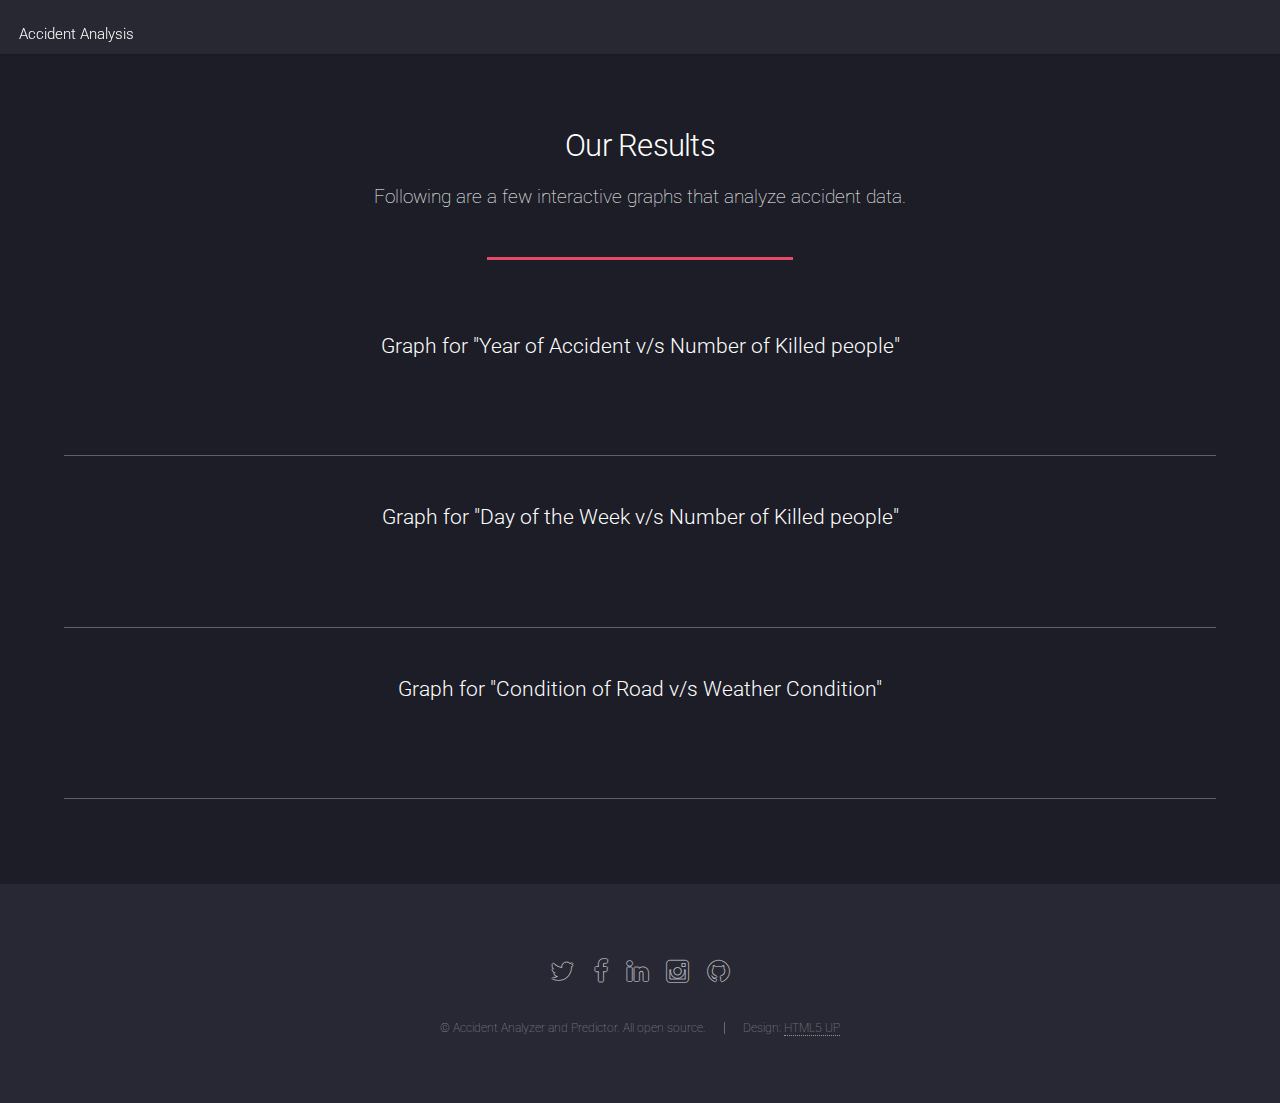
==== commit 0eff187f: "Version 1.0" ====
--- a/graphs.html
+++ b/graphs.html
@@ -1,110 +1,75 @@
- <!DOCTYPE HTML>
-<!--
-	Landed by HTML5 UP
-	html5up.net | @n33co
-	Free for personal and commercial use under the CCA 3.0 license (html5up.net/license)
--->
+<!DOCTYPE HTML>
 <html>
 	<head>
-		<title>No Sidebar - Landed by HTML5 UP</title>
+		<title>Graphs</title>
 		<meta charset="utf-8" />
 		<meta name="viewport" content="width=device-width, initial-scale=1" />
 		<!--[if lte IE 8]><script src="assets/js/ie/html5shiv.js"></script><![endif]-->
 		<link rel="stylesheet" href="assets/css/main.css" />
 		<script type="text/javascript" src="http://public.tableausoftware.com/javascripts/api/tableau_v8.debug.js"></script>
 		<script type="text/javascript" src="graph.js"></script>
+		<link rel="stylesheet" href="assets/css/style.css">
 		<!--[if lte IE 9]><link rel="stylesheet" href="assets/css/ie9.css" /><![endif]-->
 		<!--[if lte IE 8]><link rel="stylesheet" href="assets/css/ie8.css" /><![endif]-->
 	</head>
 	<body>
 		<div id="page-wrapper">
-
 			<!-- Header -->
-				<header id="header">
-					<h1 id="logo"><a href="index.html">Accident Analysis and Prediction</a></h1>
-					<nav id="nav">
-						<ul>
-							<li><a href="index.html">Home</a></li>
-							<li>
-								<a href="#">Layouts</a>
-								<ul>
-									<li><a href="left-sidebar.html">Left Sidebar</a></li>
-									<li><a href="right-sidebar.html">Right Sidebar</a></li>
-									<li><a href="no-sidebar.html">No Sidebar</a></li>
-									<li>
-										<a href="#">Submenu</a>
-										<ul>
-											<li><a href="#">Option 1</a></li>
-											<li><a href="#">Option 2</a></li>
-											<li><a href="#">Option 3</a></li>
-											<li><a href="#">Option 4</a></li>
-										</ul>
-									</li>
-								</ul>
-							</li>
-							<li><a href="elements.html">Elements</a></li>
-							<li><a href="#" class="button special">Sign Up</a></li>
-						</ul>
-					</nav>
-				</header>
-
-				<!-- <div id='viz'></div> -->
+			<header id="header">
+				<h1 id="logo"><a href="index.html">Accident Analysis</a></h1>
+			</header>
+			<!-- <div id='viz'></div> -->
 			<!-- Main -->
-				<div id="main" class="wrapper style1">
-					<div class="container">
-						<header class="major">
-							<h2>No Sidebar</h2>
-							<p>Ipsum dolor feugiat aliquam tempus sed magna lorem consequat accumsan</p>
-						</header>
-
-						<!-- Content -->
-							<section id="content">
-								<div id='viz_dayKilled'></div>
-								<div id='viz_yearKilled'></div>
-								<!-- <a href="#" class="image fit"><img src="images/pic07.jpg" alt="" /></a>
-								 --><h3>Dolore Amet Consequat</h3>
-								<p>Aliquam massa urna, imperdiet sit amet mi non, bibendum euismod est. Curabitur mi justo, tincidunt vel eros ullamcorper, porta cursus justo. Cras vel neque eros. Vestibulum diam quam, mollis at magna consectetur non, malesuada quis augue. Morbi tincidunt pretium interdum est. Curabitur mi justo, tincidunt vel eros ullamcorper, porta cursus justo. Cras vel neque eros. Vestibulum diam cubilia adipiscing interdum aliquet aliquet placerat cubilia accumsan cep ante nullam adipiscing tortor odio. Iaculis adipiscing accumsan nascetur in cras. Lacinia placerat.</p>
-								<p>Vestibulum diam quam, mollis at consectetur non, malesuada quis augue. Morbi tincidunt pretium interdum. Morbi mattis elementum orci, nec dictum porta cursus justo. Quisque ultricies lorem in ligula condimentum, et egestas turpis sagittis. Cras ac nunc urna. Nullam eget lobortis purus. Phasellus vitae tortor non est placerat tristique faucibus magna adipiscing aliquet blandit nisi dolor accumsan nascetur lorem. Vis enim. Curae. Mi arcu vis aliquam ipsum non accumsan ac mi faucibus amet eu accumsan erat interdum semper accumsan. Eu sagittis tellus accumsan neque lorem penatibus in porttitor. Vivamus commodo curae. Condimentum lobortis praesent id ac lorem. Lorem vis ipsum dolor feugiat consequat dolore adipiscing.</p>
-								<h3>Sed Magna Ornare</h3>
-								<p>In vestibulum massa quis arcu lobortis tempus. Nam pretium arcu in odio vulputate luctus. Suspendisse euismod lorem eget lacinia fringilla. Sed sed felis justo. Nunc sodales elit in laoreet aliquam. Nam gravida, nisl sit amet iaculis porttitor, risus nisi rutrum metus. In accumsan lorem nunc ultrices a ac eu accumsan ac id nullam. Nec lobortis. Faucibus. Mi commodo laoreet arcu at non mi lacinia aliquet non lobortis phasellus accumsan nascetur varius. Integer orci porttitor eu faucibus aliquet faucibus ac accumsan adipiscing accumsan odio. Ut adipiscing.</p>
-								<ul>
-									<li>Faucibus orci lobortis ac adipiscing integer.</li>
-									<li>Col accumsan arcu mi aliquet placerat.</li>
-									<li>Lobortis vestibulum ut magna tempor massa nascetur.</li>
-									<li>Blandit massa non blandit tempor interdum.</li>
-									<li>Lacinia mattis arcu nascetur lobortis.</li>
-								</ul>
-							</section>
-
-					</div>
+			<div id="main" class="wrapper style1">
+				<div class="container">
+					<header class="major">
+						<h2>Our Results</h2>
+						<p>Following are a few interactive graphs that analyze accident data.</p>
+					</header>
+					<!-- Content -->
+					<section align="center" class="sect" id="content">
+						<h3>Graph for "Year of Accident v/s Number of Killed people"</h3>
+						<br>
+						<div align="center" id='viz_yearKilled'></div>
+						<hr/>
+					</section>
+					<section align="center" class="sect" id="content">
+						<h3>Graph for "Day of the Week v/s Number of Killed people"</h3>
+						<br>
+						<div align="center" id='viz_dayKilled'></div>
+						<hr/>
+					</section>
+					
+					<section align="center" class="sect" id="content">
+						<h3>Graph for "Condition of Road v/s Weather Condition"</h3>
+						<br>
+						<div align="center" id='viz_roadWeather'></div>
+						<hr/>
+					</section>
 				</div>
-
+			</div>
 			<!-- Footer -->
-				<footer id="footer">
-					<ul class="icons">
-						<li><a href="#" class="icon alt fa-twitter"><span class="label">Twitter</span></a></li>
-						<li><a href="#" class="icon alt fa-facebook"><span class="label">Facebook</span></a></li>
-						<li><a href="#" class="icon alt fa-linkedin"><span class="label">LinkedIn</span></a></li>
-						<li><a href="#" class="icon alt fa-instagram"><span class="label">Instagram</span></a></li>
-						<li><a href="#" class="icon alt fa-github"><span class="label">GitHub</span></a></li>
-						<li><a href="#" class="icon alt fa-envelope"><span class="label">Email</span></a></li>
-					</ul>
-					<ul class="copyright">
-						<li>&copy; Untitled. All rights reserved.</li><li>Design: <a href="http://html5up.net">HTML5 UP</a></li>
-					</ul>
-				</footer>
-
+			<footer id="footer">
+				<ul class="icons">
+					<li><a href="#" class="icon alt fa-twitter"><span class="label">Twitter</span></a></li>
+					<li><a href="#" class="icon alt fa-facebook"><span class="label">Facebook</span></a></li>
+					<li><a href="#" class="icon alt fa-linkedin"><span class="label">LinkedIn</span></a></li>
+					<li><a href="#" class="icon alt fa-instagram"><span class="label">Instagram</span></a></li>
+					<li><a href="#" class="icon alt fa-github"><span class="label">GitHub</span></a></li>
+				</ul>
+				<ul class="copyright">
+					<li>&copy; Accident Analyzer and Predictor. All open source.</li><li>Design: <a href="http://html5up.net">HTML5 UP</a></li>
+				</ul>
+			</footer>
 		</div>
-
 		<!-- Scripts -->
-			<script src="assets/js/jquery.min.js"></script>
-			<script src="assets/js/jquery.scrolly.min.js"></script>
-			<script src="assets/js/jquery.dropotron.min.js"></script>
-			<script src="assets/js/jquery.scrollex.min.js"></script>
-			<script src="assets/js/skel.min.js"></script>
-			<script src="assets/js/util.js"></script>
-			<!--[if lte IE 8]><script src="assets/js/ie/respond.min.js"></script><![endif]-->
-			<script src="assets/js/main.js"></script>
-
+		<script src="assets/js/jquery.min.js"></script>
+		<script src="assets/js/jquery.scrolly.min.js"></script>
+		<script src="assets/js/jquery.dropotron.min.js"></script>
+		<script src="assets/js/jquery.scrollex.min.js"></script>
+		<script src="assets/js/skel.min.js"></script>
+		<script src="assets/js/util.js"></script>
+		<!--[if lte IE 8]><script src="assets/js/ie/respond.min.js"></script><![endif]-->
+		<script src="assets/js/main.js"></script>
 	</body>
 </html>--- a/assets/css/style.css
+++ b/assets/css/style.css
@@ -0,0 +1,20 @@
+#logo{
+    padding-top: 0.5em;
+}
+.team{
+    border-radius: 100%;
+    display: inline-block;
+    height: 18em;
+    margin-left: 3em;
+    vertical-align: middle;
+    width: 18em;
+    border: 0;
+    position: relative;
+    overflow: hidden;
+}
+
+.team img{
+    border-radius: 100%;
+    display: block;
+    width: 100%;
+}